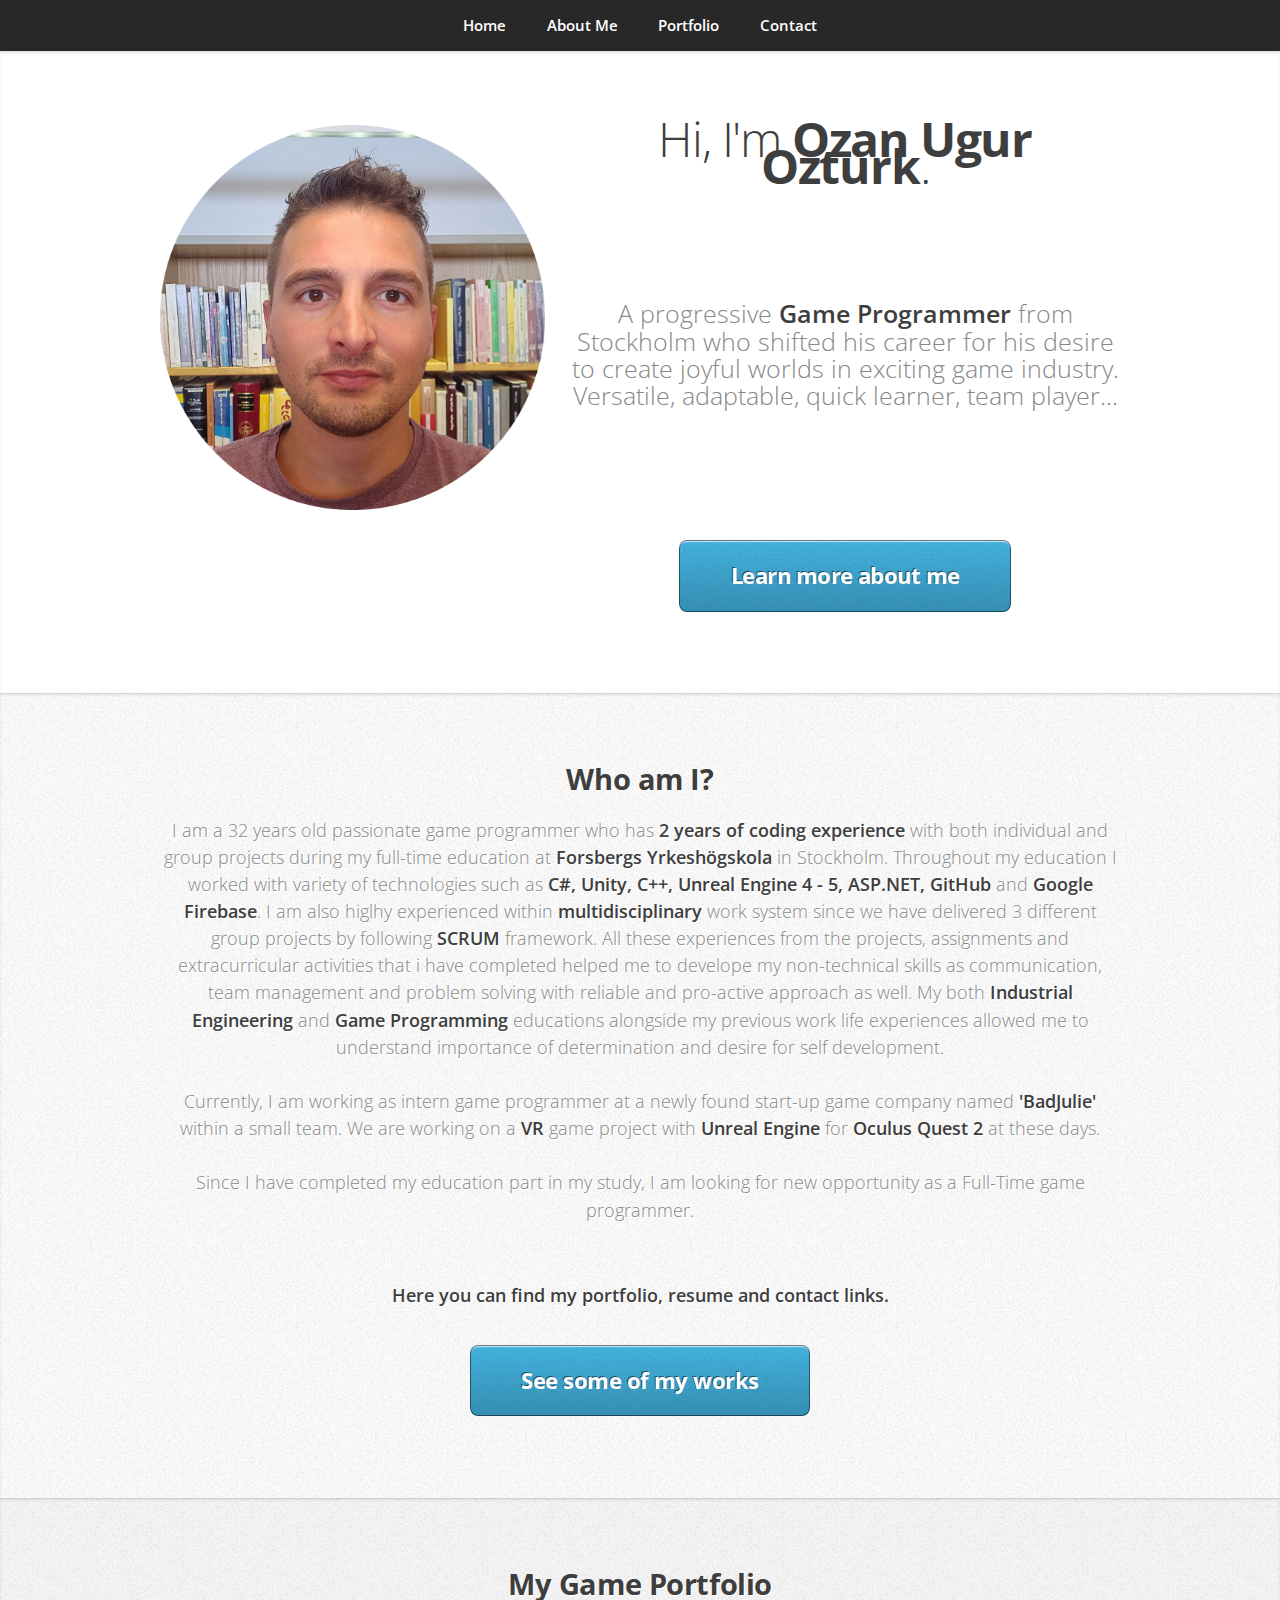
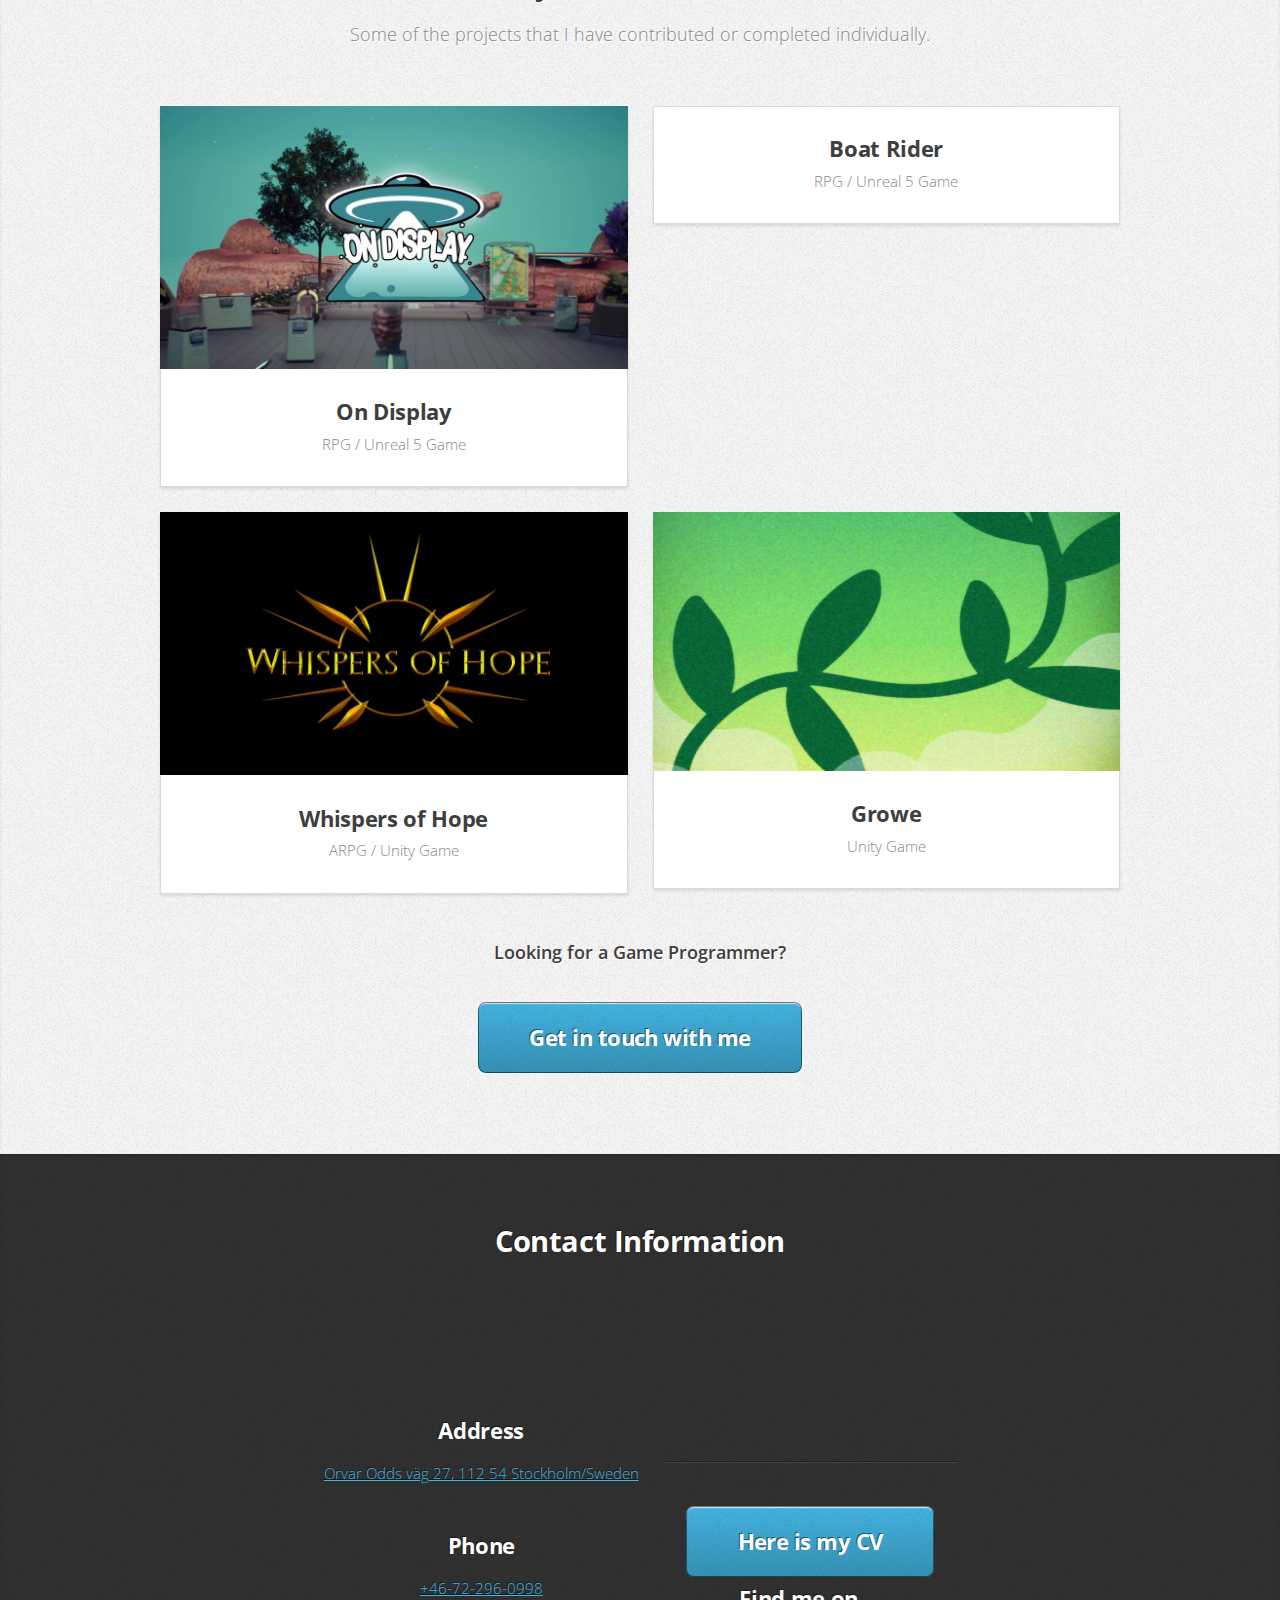
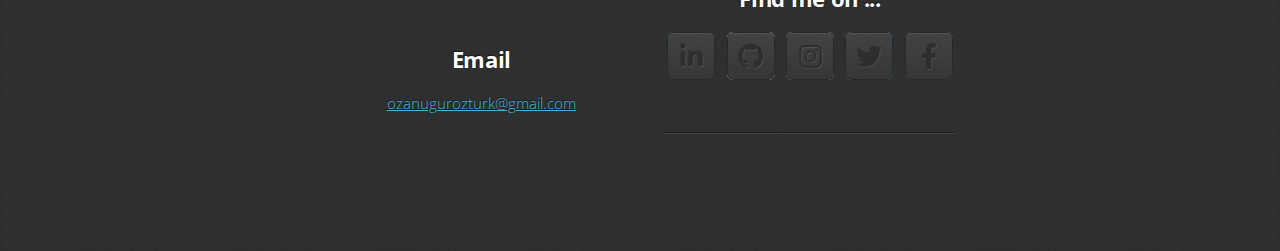
==== index.html @ 91c9a646 "Initial Commit" ====
<!DOCTYPE HTML>
<!--
	Miniport by HTML5 UP
	html5up.net | @ajlkn
	Free for personal and commercial use under the CCA 3.0 license (html5up.net/license)
-->
<html>
	<head>
		<title>Miniport by HTML5 UP</title>
		<meta charset="utf-8" />
		<meta name="viewport" content="width=device-width, initial-scale=1, user-scalable=no" />
		<link rel="stylesheet" href="assets/css/main.css" />
	</head>
	<body class="is-preload">

		<!-- Nav -->
			<nav id="nav">
				<ul class="container">
					<li><a href="#home">Home</a></li>
					<li><a href="#aboutme">About Me</a></li>
					<li><a href="#portfolio">Portfolio</a></li>
					<li><a href="#contact">Contact</a></li>
				</ul>
			</nav>

		<!-- Home -->
			<article id="home" class="wrapper style1">
				<div class="container">
					<div class="row">
						<div class="col-4 col-5-large col-12-medium">
							<span class="image fit"><img src="images/pic07.png" alt="" /></span>
						</div>
						<div class="col-8 col-7-large col-12-medium">
							<header>
								<h1>Hi, I'm <strong>Ozan Ugur Ozturk</strong>.</h1>
								<br>
							</header>
							<p style="font-size:25px">A progressive <strong>Game Programmer</strong> from Stockholm who shifted his career for his desire to create joyful worlds in exciting game industry. Versatile, adaptable, quick learner, team player…</p>
							<br>
							<br>
							<br> 
							<a href="#aboutme" class="button large scrolly">Learn more about me</a>
						</div>
					</div>
				</div>
			</article>
			
			
		<!-- aboutme -->
			<article id="aboutme" class="wrapper style2">
				<div class="container">
					<header>
						<h2>Who am I?</h2>
						<p>I am a 32 years old passionate game programmer who has <strong>2 years of coding experience</strong> with both individual and group projects during my full-time education at <strong>Forsbergs Yrkeshögskola</strong> in Stockholm. 
							Throughout my education I worked with variety of technologies such as <strong>C#, Unity, C++, Unreal Engine 4 - 5, ASP.NET, GitHub</strong> and <strong>Google Firebase</strong>. I am also higlhy experienced 
							within <strong>multidisciplinary</strong> work system since we have delivered 3 different group projects by following <strong>SCRUM</strong> framework. All these experiences from the projects, assignments and extracurricular activities that i have completed 
							helped me to develope my non-technical skills as communication, team management and problem solving with reliable and pro-active approach as well. My both <strong>Industrial Engineering</strong> and <strong>Game Programming</strong> 
							educations alongside my previous work life experiences allowed me to understand importance of determination and desire for self development.</p>
						<br> 
						<p>Currently, I am working as intern game programmer at a newly found start-up game company named <strong>'BadJulie'</strong> within a small team. We are working on a <strong>VR</strong> game project with <strong and ital>Unreal Engine</strong> for <strong>Oculus Quest 2</strong> at these days. </p>
						<br> 
						<p>Since I have completed my education part in my study, I am looking for new opportunity as a Full-Time game programmer.</p>
					</header>

					<footer>
						<p><strong>Here you can find my portfolio, resume and contact links. </strong></p>
						<a href="#portfolio" class="button large scrolly">See some of my works</a>
					</footer>
				</div>
			</article>

		<!-- Portfolio -->
			<article id="portfolio" class="wrapper style3">
				<div class="container">
					<header>
						<h2>My Game Portfolio</h2>
						<p>Some of the projects that I have contributed or completed individually.</p>
					</header>
					<div class="row">
						<div class="col-6 col-6-medium col-12-small">
							<article class="box style2">
								<a href="ondisplay.html" class="image featured"><img src="images/ondisplaypic1.png" alt="" /></a>
								<h3><a href="ondisplay.html">On Display</a></h3>
								<p>RPG / Unreal 5 Game </p>
								
							</article>
						</div>
						<div class="col-6 col-6-medium col-12-small">
							<article class="box style2">
								<a href="boatrider.html" class="image featured"><img src="images/boatriderpic1.png" alt="" /></a>
								<h3><a href="boatrider.html">Boat Rider</a></h3>
								<p>RPG / Unreal 5 Game </p>
							</article>
						</div>
						<div class="col-6 col-6-medium col-12-small">
							<article class="box style2">
								<a href="whispersofhope.html" class="image featured"><img src="images/whispersofhopepic1.png" alt="" /></a>
								<h3><a href="whispersofhope.html">Whispers of Hope</a></h3>
								<p>ARPG / Unity Game </p>
							</article>
						</div>
						<div class="col-6 col-6-medium col-12-small">
							<article class="box style2">
								<a href="growe.html" class="image featured"><img src="images/growepic1.png" alt="" /></a>
								<h3><a href="growe.html">Growe</a></h3>
								<p> Unity Game </p>
							</article>
						</div>
					</div>
					<footer>
						<p><strong>Looking for a Game Programmer?</strong></p>
						<a href="#contact" class="button large scrolly">Get in touch with me</a>
					</footer>
				</div>
			</article>

		<!-- Contact -->
			<article id="contact" class="wrapper style4">
				<header>
					<h2>Contact Information</h2>
					<br>
					<br>
					<br>
				</header>
				<div class="row aln-center">
					
					<section class="split contact">
						<section class="alt">
							<h3>Address</h3>
							<p><a href="#contact">Orvar Odds väg 27, 112 54 Stockholm/Sweden</a></p>
						</section>
						<section>
							<h3>Phone</h3>
							<p><a href="#contact">+46-72-296-0998</a></p>
						</section>
						<section>
							<h3>Email</h3>
							<p><a href="#contact">ozanugurozturk@gmail.com</a></p>
						</section>
					</section>
					<div class="row">
						
						<div class="col-12">
							<hr />
							<a href="https://drive.google.com/file/d/1_2Q8PajZAAC-Q1PLyHv4RQEf5afOa9VP/view?usp=sharing" target="_blank" class="button large scrolly">Here is my CV</a>
							<h3>Find me on ...</h3>
							<ul class="social">
								<li><a href="https://www.linkedin.com/in/ozan-ugur-ozturk-198a45a2" target="_blank" class="icon brands fa-linkedin-in"><span class="label">LinkedIn</span></a></li>
								<li><a href="https://github.com/ozanugurozturk" target="_blank" class="icon brands fa-github"><span class="label">Github</span></a></li>
								<li><a href="https://www.instagram.com/ozanugurozturk/" target="_blank" class="icon brands fa-instagram"><span class="label">Instagram</span></a></li>
								<li><a href="https://twitter.com/ozanugurozturk" target="_blank" class="icon brands fa-twitter"><span class="label">Twitter</span></a></li>
								<li><a href="https://www.facebook.com/ozanuo/" target="_blank" class="icon brands fa-facebook-f"><span class="label">Facebook</span></a></li>
							</ul>
							<hr />
						</div>
					</div>
				</div>
			</article>

		<!-- Scripts -->
			<script src="assets/js/jquery.min.js"></script>
			<script src="assets/js/jquery.scrolly.min.js"></script>
			<script src="assets/js/browser.min.js"></script>
			<script src="assets/js/breakpoints.min.js"></script>
			<script src="assets/js/util.js"></script>
			<script src="assets/js/main.js"></script>

	</body>
</html>
---- assets/css/main.css ----
@import url("https://fonts.googleapis.com/css?family=Open+Sans:300,300italic,600,600italic,700");
@import url("fontawesome-all.min.css");

/*
	Miniport by HTML5 UP
	html5up.net | @ajlkn
	Free for personal and commercial use under the CCA 3.0 license (html5up.net/license)
*/

html, body, div, span, applet, object,
iframe, h1, h2, h3, h4, h5, h6, p, blockquote,
pre, a, abbr, acronym, address, big, cite,
code, del, dfn, em, img, ins, kbd, q, s, samp,
small, strike, strong, sub, sup, tt, var, b,
u, i, center, dl, dt, dd, ol, ul, li, fieldset,
form, label, legend, table, caption, tbody,
tfoot, thead, tr, th, td, article, aside,
canvas, details, embed, figure, figcaption,
footer, header, hgroup, menu, nav, output, ruby,
section, summary, time, mark, audio, video {
	margin: 0;
	padding: 0;
	border: 0;
	font-size: 100%;
	font: inherit;
	vertical-align: baseline;}

article, aside, details, figcaption, figure,
footer, header, hgroup, menu, nav, section {
	display: block;}

body {
	line-height: 1;
}

ol, ul {
	list-style: none;
}

blockquote, q {
	quotes: none;
}

	blockquote:before, blockquote:after, q:before, q:after {
		content: '';
		content: none;
	}

table {
	border-collapse: collapse;
	border-spacing: 0;
}

body {
	-webkit-text-size-adjust: none;
}

mark {
	background-color: transparent;
	color: inherit;
}

input::-moz-focus-inner {
	border: 0;
	padding: 0;
}

input, select, textarea {
	-moz-appearance: none;
	-webkit-appearance: none;
	-ms-appearance: none;
	appearance: none;
}

/* Basic */

	html {
		box-sizing: border-box;
	}

	*, *:before, *:after {
		box-sizing: inherit;
	}

	body {
		padding-top: 3.5em;
	}

		body.is-preload *, body.is-preload *:before, body.is-preload *:after {
			-moz-animation: none !important;
			-webkit-animation: none !important;
			-ms-animation: none !important;
			animation: none !important;
			-moz-transition: none !important;
			-webkit-transition: none !important;
			-ms-transition: none !important;
			transition: none !important;
		}

	body, input, textarea, select {
		font-family: 'Open Sans', sans-serif;
		line-height: 1.85em;
		color: #888;
		font-weight: 300;
		font-size: 13pt;
	}

	a {
		-moz-transition: color .2s ease-in-out;
		-webkit-transition: color .2s ease-in-out;
		-ms-transition: color .2s ease-in-out;
		transition: color .2s ease-in-out;
		color: #43B3E0;
		text-decoration: underline;
	}

		a:hover {
			color: #43bff0 !important;
		}

		a img {
			border: 0;
		}

	b, strong {
		font-weight: 600;
		color: #3e3e3e;
	}

	i, em {
		font-style: italic;
	}

	sub {
		position: relative;
		top: 0.5em;
		font-size: 0.8em;
	}

	sup {
		position: relative;
		top: -0.5em;
		font-size: 0.8em;
	}

	blockquote {
		border-left: solid 0.75em #eee;
		padding: 1em 0 1em 1.5em;
		font-style: italic;
	}

	h1, h2, h3, h4, h5, h6 {
		color: #3e3e3e;
		margin: 0 0 0.75em 0;
	}

	h1 a, h2 a, h3 a, h4 a, h5 a, h6 a {
		text-decoration: none;
		color: inherit;
	}

	h2, h3, h4, h5, h6 {
		font-weight: 700;
	}

	h1 {
		font-size: 3.25em;
		letter-spacing: -0.025em;
		font-weight: 300;
	}

		h1 strong {
			font-weight: 700;
		}

	h2 {
		font-size: 2em;
		letter-spacing: -0.015em;
	}

	h3 {
		font-size: 1.5em;
		letter-spacing: -0.015em;
	}

	em, i {
		font-style: italic;
	}

	br.clear {
		clear: both;
	}

	hr {
		border: 0;
		border-top: solid 1px #444;
		border-top-color: rgba(0, 0, 0, 0.35);
		box-shadow: 0px 1px 0px 0px rgba(255, 255, 255, 0.1);
		height: 1px;
		margin: 3em 0;
	}

	p, ul, ol, dl, table {
		margin-bottom: 2em;
	}

	header {
		margin: 0 0 3em 0;
	}

		header > p {
			font-size: 1.25em;
			margin: 0;
		}

	footer {
		margin: 3em 0 0 0;
	}

		footer > p {
			font-size: 1.25em;
		}

/* Container */

	.container {
		margin: 0 auto;
		max-width: calc(100% - 50px);
		width: 1200px;
	}

		.container.medium {
			width: 900px;
		}

		@media screen and (max-width: 1680px) {

			.container {
				width: 1200px;
			}

				.container.medium {
					width: 900px;
				}

		}

		@media screen and (max-width: 1280px) {

			.container {
				width: 960px;
			}

				.container.medium {
					width: 720px;
				}

		}

		@media screen and (max-width: 980px) {

			.container {
				width: 100%;
			}

				.container.medium {
					width: 75%;
				}

		}

		@media screen and (max-width: 736px) {

			.container {
				width: 100%;
				max-width: calc(100% - 30px);
			}

				.container.medium {
					width: 100%;
				}

		}

/* Row */

	.row {
		display: flex;
		flex-wrap: wrap;
		box-sizing: border-box;
		align-items: stretch;
	}

		.row > * {
			box-sizing: border-box;
		}

		.row.gtr-uniform > * > :last-child {
			margin-bottom: 0;
		}

		.row.aln-left {
			justify-content: flex-start;
		}

		.row.aln-center {
			justify-content: center;
		}

		.row.aln-right {
			justify-content: flex-end;
		}

		.row.aln-top {
			align-items: flex-start;
		}

		.row.aln-middle {
			align-items: center;
		}

		.row.aln-bottom {
			align-items: flex-end;
		}

		.row > .imp {
			order: -1;
		}

		.row > .col-1 {
			width: 8.33333%;
		}

		.row > .off-1 {
			margin-left: 8.33333%;
		}

		.row > .col-2 {
			width: 16.66667%;
		}

		.row > .off-2 {
			margin-left: 16.66667%;
		}

		.row > .col-3 {
			width: 25%;
		}

		.row > .off-3 {
			margin-left: 25%;
		}

		.row > .col-4 {
			width: 33.33333%;
		}

		.row > .off-4 {
			margin-left: 33.33333%;
		}

		.row > .col-5 {
			width: 41.66667%;
		}

		.row > .off-5 {
			margin-left: 41.66667%;
		}

		.row > .col-6 {
			width: 50%;
		}

		.row > .off-6 {
			margin-left: 50%;
		}

		.row > .col-7 {
			width: 58.33333%;
		}

		.row > .off-7 {
			margin-left: 58.33333%;
		}

		.row > .col-8 {
			width: 66.66667%;
		}

		.row > .off-8 {
			margin-left: 66.66667%;
		}

		.row > .col-9 {
			width: 75%;
		}

		.row > .off-9 {
			margin-left: 75%;
		}

		.row > .col-10 {
			width: 83.33333%;
		}

		.row > .off-10 {
			margin-left: 83.33333%;
		}

		.row > .col-11 {
			width: 91.66667%;
		}

		.row > .off-11 {
			margin-left: 91.66667%;
		}

		.row > .col-12 {
			width: 100%;
		}

		.row > .off-12 {
			margin-left: 100%;
		}

		.row.gtr-0 {
			margin-top: 0px;
			margin-left: 0px;
		}

			.row.gtr-0 > * {
				padding: 0px 0 0 0px;
			}

			.row.gtr-0.gtr-uniform {
				margin-top: 0px;
			}

				.row.gtr-0.gtr-uniform > * {
					padding-top: 0px;
				}

		.row.gtr-25 {
			margin-top: -6.25px;
			margin-left: -6.25px;
		}

			.row.gtr-25 > * {
				padding: 6.25px 0 0 6.25px;
			}

			.row.gtr-25.gtr-uniform {
				margin-top: -6.25px;
			}

				.row.gtr-25.gtr-uniform > * {
					padding-top: 6.25px;
				}

		.row.gtr-50 {
			margin-top: -12.5px;
			margin-left: -12.5px;
		}

			.row.gtr-50 > * {
				padding: 12.5px 0 0 12.5px;
			}

			.row.gtr-50.gtr-uniform {
				margin-top: -12.5px;
			}

				.row.gtr-50.gtr-uniform > * {
					padding-top: 12.5px;
				}

		.row {
			margin-top: -25px;
			margin-left: -25px;
		}

			.row > * {
				padding: 25px 0 0 25px;
			}

			.row.gtr-uniform {
				margin-top: -25px;
			}

				.row.gtr-uniform > * {
					padding-top: 25px;
				}

		.row.gtr-150 {
			margin-top: -37.5px;
			margin-left: -37.5px;
		}

			.row.gtr-150 > * {
				padding: 37.5px 0 0 37.5px;
			}

			.row.gtr-150.gtr-uniform {
				margin-top: -37.5px;
			}

				.row.gtr-150.gtr-uniform > * {
					padding-top: 37.5px;
				}

		.row.gtr-200 {
			margin-top: -50px;
			margin-left: -50px;
		}

			.row.gtr-200 > * {
				padding: 50px 0 0 50px;
			}

			.row.gtr-200.gtr-uniform {
				margin-top: -50px;
			}

				.row.gtr-200.gtr-uniform > * {
					padding-top: 50px;
				}

		@media screen and (max-width: 1680px) {

			.row {
				display: flex;
				flex-wrap: wrap;
				box-sizing: border-box;
				align-items: stretch;
			}

				.row > * {
					box-sizing: border-box;
				}

				.row.gtr-uniform > * > :last-child {
					margin-bottom: 0;
				}

				.row.aln-left {
					justify-content: flex-start;
				}

				.row.aln-center {
					justify-content: center;
				}

				.row.aln-right {
					justify-content: flex-end;
				}

				.row.aln-top {
					align-items: flex-start;
				}

				.row.aln-middle {
					align-items: center;
				}

				.row.aln-bottom {
					align-items: flex-end;
				}

				.row > .imp-xlarge {
					order: -1;
				}

				.row > .col-1-xlarge {
					width: 8.33333%;
				}

				.row > .off-1-xlarge {
					margin-left: 8.33333%;
				}

				.row > .col-2-xlarge {
					width: 16.66667%;
				}

				.row > .off-2-xlarge {
					margin-left: 16.66667%;
				}

				.row > .col-3-xlarge {
					width: 25%;
				}

				.row > .off-3-xlarge {
					margin-left: 25%;
				}

				.row > .col-4-xlarge {
					width: 33.33333%;
				}

				.row > .off-4-xlarge {
					margin-left: 33.33333%;
				}

				.row > .col-5-xlarge {
					width: 41.66667%;
				}

				.row > .off-5-xlarge {
					margin-left: 41.66667%;
				}

				.row > .col-6-xlarge {
					width: 50%;
				}

				.row > .off-6-xlarge {
					margin-left: 50%;
				}

				.row > .col-7-xlarge {
					width: 58.33333%;
				}

				.row > .off-7-xlarge {
					margin-left: 58.33333%;
				}

				.row > .col-8-xlarge {
					width: 66.66667%;
				}

				.row > .off-8-xlarge {
					margin-left: 66.66667%;
				}

				.row > .col-9-xlarge {
					width: 75%;
				}

				.row > .off-9-xlarge {
					margin-left: 75%;
				}

				.row > .col-10-xlarge {
					width: 83.33333%;
				}

				.row > .off-10-xlarge {
					margin-left: 83.33333%;
				}

				.row > .col-11-xlarge {
					width: 91.66667%;
				}

				.row > .off-11-xlarge {
					margin-left: 91.66667%;
				}

				.row > .col-12-xlarge {
					width: 100%;
				}

				.row > .off-12-xlarge {
					margin-left: 100%;
				}

				.row.gtr-0 {
					margin-top: 0px;
					margin-left: 0px;
				}

					.row.gtr-0 > * {
						padding: 0px 0 0 0px;
					}

					.row.gtr-0.gtr-uniform {
						margin-top: 0px;
					}

						.row.gtr-0.gtr-uniform > * {
							padding-top: 0px;
						}

				.row.gtr-25 {
					margin-top: -6.25px;
					margin-left: -6.25px;
				}

					.row.gtr-25 > * {
						padding: 6.25px 0 0 6.25px;
					}

					.row.gtr-25.gtr-uniform {
						margin-top: -6.25px;
					}

						.row.gtr-25.gtr-uniform > * {
							padding-top: 6.25px;
						}

				.row.gtr-50 {
					margin-top: -12.5px;
					margin-left: -12.5px;
				}

					.row.gtr-50 > * {
						padding: 12.5px 0 0 12.5px;
					}

					.row.gtr-50.gtr-uniform {
						margin-top: -12.5px;
					}

						.row.gtr-50.gtr-uniform > * {
							padding-top: 12.5px;
						}

				.row {
					margin-top: -25px;
					margin-left: -25px;
				}

					.row > * {
						padding: 25px 0 0 25px;
					}

					.row.gtr-uniform {
						margin-top: -25px;
					}

						.row.gtr-uniform > * {
							padding-top: 25px;
						}

				.row.gtr-150 {
					margin-top: -37.5px;
					margin-left: -37.5px;
				}

					.row.gtr-150 > * {
						padding: 37.5px 0 0 37.5px;
					}

					.row.gtr-150.gtr-uniform {
						margin-top: -37.5px;
					}

						.row.gtr-150.gtr-uniform > * {
							padding-top: 37.5px;
						}

				.row.gtr-200 {
					margin-top: -50px;
					margin-left: -50px;
				}

					.row.gtr-200 > * {
						padding: 50px 0 0 50px;
					}

					.row.gtr-200.gtr-uniform {
						margin-top: -50px;
					}

						.row.gtr-200.gtr-uniform > * {
							padding-top: 50px;
						}

		}

		@media screen and (max-width: 1280px) {

			.row {
				display: flex;
				flex-wrap: wrap;
				box-sizing: border-box;
				align-items: stretch;
			}

				.row > * {
					box-sizing: border-box;
				}

				.row.gtr-uniform > * > :last-child {
					margin-bottom: 0;
				}

				.row.aln-left {
					justify-content: flex-start;
				}

				.row.aln-center {
					justify-content: center;
				}

				.row.aln-right {
					justify-content: flex-end;
				}

				.row.aln-top {
					align-items: flex-start;
				}

				.row.aln-middle {
					align-items: center;
				}

				.row.aln-bottom {
					align-items: flex-end;
				}

				.row > .imp-large {
					order: -1;
				}

				.row > .col-1-large {
					width: 8.33333%;
				}

				.row > .off-1-large {
					margin-left: 8.33333%;
				}

				.row > .col-2-large {
					width: 16.66667%;
				}

				.row > .off-2-large {
					margin-left: 16.66667%;
				}

				.row > .col-3-large {
					width: 25%;
				}

				.row > .off-3-large {
					margin-left: 25%;
				}

				.row > .col-4-large {
					width: 33.33333%;
				}

				.row > .off-4-large {
					margin-left: 33.33333%;
				}

				.row > .col-5-large {
					width: 41.66667%;
				}

				.row > .off-5-large {
					margin-left: 41.66667%;
				}

				.row > .col-6-large {
					width: 50%;
				}

				.row > .off-6-large {
					margin-left: 50%;
				}

				.row > .col-7-large {
					width: 58.33333%;
				}

				.row > .off-7-large {
					margin-left: 58.33333%;
				}

				.row > .col-8-large {
					width: 66.66667%;
				}

				.row > .off-8-large {
					margin-left: 66.66667%;
				}

				.row > .col-9-large {
					width: 75%;
				}

				.row > .off-9-large {
					margin-left: 75%;
				}

				.row > .col-10-large {
					width: 83.33333%;
				}

				.row > .off-10-large {
					margin-left: 83.33333%;
				}

				.row > .col-11-large {
					width: 91.66667%;
				}

				.row > .off-11-large {
					margin-left: 91.66667%;
				}

				.row > .col-12-large {
					width: 100%;
				}

				.row > .off-12-large {
					margin-left: 100%;
				}

				.row.gtr-0 {
					margin-top: 0px;
					margin-left: 0px;
				}

					.row.gtr-0 > * {
						padding: 0px 0 0 0px;
					}

					.row.gtr-0.gtr-uniform {
						margin-top: 0px;
					}

						.row.gtr-0.gtr-uniform > * {
							padding-top: 0px;
						}

				.row.gtr-25 {
					margin-top: -6.25px;
					margin-left: -6.25px;
				}

					.row.gtr-25 > * {
						padding: 6.25px 0 0 6.25px;
					}

					.row.gtr-25.gtr-uniform {
						margin-top: -6.25px;
					}

						.row.gtr-25.gtr-uniform > * {
							padding-top: 6.25px;
						}

				.row.gtr-50 {
					margin-top: -12.5px;
					margin-left: -12.5px;
				}

					.row.gtr-50 > * {
						padding: 12.5px 0 0 12.5px;
					}

					.row.gtr-50.gtr-uniform {
						margin-top: -12.5px;
					}

						.row.gtr-50.gtr-uniform > * {
							padding-top: 12.5px;
						}

				.row {
					margin-top: -25px;
					margin-left: -25px;
				}

					.row > * {
						padding: 25px 0 0 25px;
					}

					.row.gtr-uniform {
						margin-top: -25px;
					}

						.row.gtr-uniform > * {
							padding-top: 25px;
						}

				.row.gtr-150 {
					margin-top: -37.5px;
					margin-left: -37.5px;
				}

					.row.gtr-150 > * {
						padding: 37.5px 0 0 37.5px;
					}

					.row.gtr-150.gtr-uniform {
						margin-top: -37.5px;
					}

						.row.gtr-150.gtr-uniform > * {
							padding-top: 37.5px;
						}

				.row.gtr-200 {
					margin-top: -50px;
					margin-left: -50px;
				}

					.row.gtr-200 > * {
						padding: 50px 0 0 50px;
					}

					.row.gtr-200.gtr-uniform {
						margin-top: -50px;
					}

						.row.gtr-200.gtr-uniform > * {
							padding-top: 50px;
						}

		}

		@media screen and (max-width: 980px) {

			.row {
				display: flex;
				flex-wrap: wrap;
				box-sizing: border-box;
				align-items: stretch;
			}

				.row > * {
					box-sizing: border-box;
				}

				.row.gtr-uniform > * > :last-child {
					margin-bottom: 0;
				}

				.row.aln-left {
					justify-content: flex-start;
				}

				.row.aln-center {
					justify-content: center;
				}

				.row.aln-right {
					justify-content: flex-end;
				}

				.row.aln-top {
					align-items: flex-start;
				}

				.row.aln-middle {
					align-items: center;
				}

				.row.aln-bottom {
					align-items: flex-end;
				}

				.row > .imp-medium {
					order: -1;
				}

				.row > .col-1-medium {
					width: 8.33333%;
				}

				.row > .off-1-medium {
					margin-left: 8.33333%;
				}

				.row > .col-2-medium {
					width: 16.66667%;
				}

				.row > .off-2-medium {
					margin-left: 16.66667%;
				}

				.row > .col-3-medium {
					width: 25%;
				}

				.row > .off-3-medium {
					margin-left: 25%;
				}

				.row > .col-4-medium {
					width: 33.33333%;
				}

				.row > .off-4-medium {
					margin-left: 33.33333%;
				}

				.row > .col-5-medium {
					width: 41.66667%;
				}

				.row > .off-5-medium {
					margin-left: 41.66667%;
				}

				.row > .col-6-medium {
					width: 50%;
				}

				.row > .off-6-medium {
					margin-left: 50%;
				}

				.row > .col-7-medium {
					width: 58.33333%;
				}

				.row > .off-7-medium {
					margin-left: 58.33333%;
				}

				.row > .col-8-medium {
					width: 66.66667%;
				}

				.row > .off-8-medium {
					margin-left: 66.66667%;
				}

				.row > .col-9-medium {
					width: 75%;
				}

				.row > .off-9-medium {
					margin-left: 75%;
				}

				.row > .col-10-medium {
					width: 83.33333%;
				}

				.row > .off-10-medium {
					margin-left: 83.33333%;
				}

				.row > .col-11-medium {
					width: 91.66667%;
				}

				.row > .off-11-medium {
					margin-left: 91.66667%;
				}

				.row > .col-12-medium {
					width: 100%;
				}

				.row > .off-12-medium {
					margin-left: 100%;
				}

				.row.gtr-0 {
					margin-top: 0px;
					margin-left: 0px;
				}

					.row.gtr-0 > * {
						padding: 0px 0 0 0px;
					}

					.row.gtr-0.gtr-uniform {
						margin-top: 0px;
					}

						.row.gtr-0.gtr-uniform > * {
							padding-top: 0px;
						}

				.row.gtr-25 {
					margin-top: -6.25px;
					margin-left: -6.25px;
				}

					.row.gtr-25 > * {
						padding: 6.25px 0 0 6.25px;
					}

					.row.gtr-25.gtr-uniform {
						margin-top: -6.25px;
					}

						.row.gtr-25.gtr-uniform > * {
							padding-top: 6.25px;
						}

				.row.gtr-50 {
					margin-top: -12.5px;
					margin-left: -12.5px;
				}

					.row.gtr-50 > * {
						padding: 12.5px 0 0 12.5px;
					}

					.row.gtr-50.gtr-uniform {
						margin-top: -12.5px;
					}

						.row.gtr-50.gtr-uniform > * {
							padding-top: 12.5px;
						}

				.row {
					margin-top: -25px;
					margin-left: -25px;
				}

					.row > * {
						padding: 25px 0 0 25px;
					}

					.row.gtr-uniform {
						margin-top: -25px;
					}

						.row.gtr-uniform > * {
							padding-top: 25px;
						}

				.row.gtr-150 {
					margin-top: -37.5px;
					margin-left: -37.5px;
				}

					.row.gtr-150 > * {
						padding: 37.5px 0 0 37.5px;
					}

					.row.gtr-150.gtr-uniform {
						margin-top: -37.5px;
					}

						.row.gtr-150.gtr-uniform > * {
							padding-top: 37.5px;
						}

				.row.gtr-200 {
					margin-top: -50px;
					margin-left: -50px;
				}

					.row.gtr-200 > * {
						padding: 50px 0 0 50px;
					}

					.row.gtr-200.gtr-uniform {
						margin-top: -50px;
					}

						.row.gtr-200.gtr-uniform > * {
							padding-top: 50px;
						}

		}

		@media screen and (max-width: 736px) {

			.row {
				display: flex;
				flex-wrap: wrap;
				box-sizing: border-box;
				align-items: stretch;
			}

				.row > * {
					box-sizing: border-box;
				}

				.row.gtr-uniform > * > :last-child {
					margin-bottom: 0;
				}

				.row.aln-left {
					justify-content: flex-start;
				}

				.row.aln-center {
					justify-content: center;
				}

				.row.aln-right {
					justify-content: flex-end;
				}

				.row.aln-top {
					align-items: flex-start;
				}

				.row.aln-middle {
					align-items: center;
				}

				.row.aln-bottom {
					align-items: flex-end;
				}

				.row > .imp-small {
					order: -1;
				}

				.row > .col-1-small {
					width: 8.33333%;
				}

				.row > .off-1-small {
					margin-left: 8.33333%;
				}

				.row > .col-2-small {
					width: 16.66667%;
				}

				.row > .off-2-small {
					margin-left: 16.66667%;
				}

				.row > .col-3-small {
					width: 25%;
				}

				.row > .off-3-small {
					margin-left: 25%;
				}

				.row > .col-4-small {
					width: 33.33333%;
				}

				.row > .off-4-small {
					margin-left: 33.33333%;
				}

				.row > .col-5-small {
					width: 41.66667%;
				}

				.row > .off-5-small {
					margin-left: 41.66667%;
				}

				.row > .col-6-small {
					width: 50%;
				}

				.row > .off-6-small {
					margin-left: 50%;
				}

				.row > .col-7-small {
					width: 58.33333%;
				}

				.row > .off-7-small {
					margin-left: 58.33333%;
				}

				.row > .col-8-small {
					width: 66.66667%;
				}

				.row > .off-8-small {
					margin-left: 66.66667%;
				}

				.row > .col-9-small {
					width: 75%;
				}

				.row > .off-9-small {
					margin-left: 75%;
				}

				.row > .col-10-small {
					width: 83.33333%;
				}

				.row > .off-10-small {
					margin-left: 83.33333%;
				}

				.row > .col-11-small {
					width: 91.66667%;
				}

				.row > .off-11-small {
					margin-left: 91.66667%;
				}

				.row > .col-12-small {
					width: 100%;
				}

				.row > .off-12-small {
					margin-left: 100%;
				}

				.row.gtr-0 {
					margin-top: 0px;
					margin-left: 0px;
				}

					.row.gtr-0 > * {
						padding: 0px 0 0 0px;
					}

					.row.gtr-0.gtr-uniform {
						margin-top: 0px;
					}

						.row.gtr-0.gtr-uniform > * {
							padding-top: 0px;
						}

				.row.gtr-25 {
					margin-top: -3.75px;
					margin-left: -3.75px;
				}

					.row.gtr-25 > * {
						padding: 3.75px 0 0 3.75px;
					}

					.row.gtr-25.gtr-uniform {
						margin-top: -3.75px;
					}

						.row.gtr-25.gtr-uniform > * {
							padding-top: 3.75px;
						}

				.row.gtr-50 {
					margin-top: -7.5px;
					margin-left: -7.5px;
				}

					.row.gtr-50 > * {
						padding: 7.5px 0 0 7.5px;
					}

					.row.gtr-50.gtr-uniform {
						margin-top: -7.5px;
					}

						.row.gtr-50.gtr-uniform > * {
							padding-top: 7.5px;
						}

				.row {
					margin-top: -15px;
					margin-left: -15px;
				}

					.row > * {
						padding: 15px 0 0 15px;
					}

					.row.gtr-uniform {
						margin-top: -15px;
					}

						.row.gtr-uniform > * {
							padding-top: 15px;
						}

				.row.gtr-150 {
					margin-top: -22.5px;
					margin-left: -22.5px;
				}

					.row.gtr-150 > * {
						padding: 22.5px 0 0 22.5px;
					}

					.row.gtr-150.gtr-uniform {
						margin-top: -22.5px;
					}

						.row.gtr-150.gtr-uniform > * {
							padding-top: 22.5px;
						}

				.row.gtr-200 {
					margin-top: -30px;
					margin-left: -30px;
				}

					.row.gtr-200 > * {
						padding: 30px 0 0 30px;
					}

					.row.gtr-200.gtr-uniform {
						margin-top: -30px;
					}

						.row.gtr-200.gtr-uniform > * {
							padding-top: 30px;
						}

		}

/* Form */

	form label {
		color: #3e3e3e;
		font-weight: 700;
		display: block;
		margin: 0 0 0.5em 0;
	}

	form input[type=text],
	form input[type=email],
	form input[type=password],
	form select,
	form textarea {
		-moz-transition: background .2s ease-in-out, box-shadow .2s ease-in-out;
		-webkit-transition: background .2s ease-in-out, box-shadow .2s ease-in-out;
		-ms-transition: background .2s ease-in-out, box-shadow .2s ease-in-out;
		transition: background .2s ease-in-out, box-shadow .2s ease-in-out;
		-webkit-appearance: none;
		display: block;
		border: 0;
		padding: 0.75em;
		font-size: 1em;
		border-radius: 8px;
		border: solid 1px #ddd;
		background: #fff;
		color: #bbb;
		box-shadow: inset 0px 2px 3px 1px rgba(0, 0, 0, 0.05), 0px 1px 0px 0px rgba(255, 255, 255, 0.025);
		width: 100%;
	}

		form input[type=text]:focus,
		form input[type=email]:focus,
		form input[type=password]:focus,
		form select:focus,
		form textarea:focus {
			background: #fafafa;
			box-shadow: inset 0px 2px 5px 0px rgba(0, 0, 0, 0.05), 0px 1px 0px 0px rgba(255, 255, 255, 0.025), inset 0px 0px 2px 1px #43bff0;
		}

	form textarea {
		height: 15em;
	}

	form .actions:last-child {
		margin-bottom: 0;
	}

	form ::-webkit-input-placeholder {
		color: #555 !important;
	}

	form :-moz-placeholder {
		color: #555 !important;
	}

	form ::-moz-placeholder {
		color: #555 !important;
	}

	form :-ms-input-placeholder {
		color: #555 !important;
	}

	form ::-moz-focus-inner {
		border: 0;
	}

/* Tables */

	table {
		width: 100%;
	}

		table.default {
			width: 100%;
		}

			table.default tr {
				border-top: solid 1px #eee;
			}

				table.default tr:first-child {
					border-top: 0;
				}

			table.default td {
				padding: 0.5em 1em 0.5em 1em;
			}

			table.default th {
				text-align: left;
				padding: 0.5em 1em 0.5em 1em;
				font-weight: 600;
				margin: 0 0 1em 0;
			}

			table.default thead {
				background: #4f4f4f;
				color: #fff;
			}

/* Section/Article */

	section, article {
		margin-bottom: 3em;
	}

	section > :last-child,
	article > :last-child,
	section:last-child,
	article:last-child {
		margin-bottom: 0;
	}

/* Image */

	.image {
		display: inline-block;
		position: relative;
	}

		.image img {
			display: block;
			width: 100%;
		}

		.image.fit {
			display: block;
			width: 100%;
		}

		.image.featured {
			display: block;
			width: 100%;
			margin: 0 0 2em 0;
		}

		.image.left {
			float: left;
			margin: 0 2em 2em 0;
		}

		.image.centered {
			display: block;
			margin: 0 0 2em 0;
		}

			.image.centered img {
				margin: 0 auto;
				width: auto;
			}

/* Button */

	input[type="button"],
	input[type="submit"],
	input[type="reset"],
	button,
	.button {
		background-image: url("images/bg.png"), -moz-linear-gradient(top, rgba(0, 0, 0, 0), rgba(0, 0, 0, 0.2));
		background-image: url("images/bg.png"), -webkit-linear-gradient(top, rgba(0, 0, 0, 0), rgba(0, 0, 0, 0.2));
		background-image: url("images/bg.png"), -ms-linear-gradient(top, rgba(0, 0, 0, 0), rgba(0, 0, 0, 0.2));
		background-image: url("images/bg.png"), linear-gradient(top, rgba(0, 0, 0, 0), rgba(0, 0, 0, 0.2));
		-moz-transition: background-color .2s ease-in-out;
		-webkit-transition: background-color .2s ease-in-out;
		-ms-transition: background-color .2s ease-in-out;
		transition: background-color .2s ease-in-out;
		-webkit-appearance: none;
		position: relative;
		display: inline-block;
		color: #fff !important;
		text-decoration: none;
		font-weight: 700;
		border: 0;
		outline: 0;
		cursor: pointer;
		border-radius: 8px;
		text-shadow: -1px -1px 0.5px rgba(0, 0, 0, 0.5);
		overflow: hidden;
		box-shadow: inset 0px 0px 0px 1px rgba(0, 0, 0, 0.5), inset 0px 2px 1px 0px rgba(255, 255, 255, 0.75);
		background-color: #43B3E0;
		padding: 1em 2.35em 1em 2.35em;
		font-size: 1.1em;
		max-width: 24em;
	}

		input[type="button"]:hover,
		input[type="submit"]:hover,
		input[type="reset"]:hover,
		button:hover,
		.button:hover {
			background-color: #43bff0;
			color: #fff !important;
		}

		input[type="button"]:active,
		input[type="submit"]:active,
		input[type="reset"]:active,
		button:active,
		.button:active {
			background-color: #3BA8D3;
			top: 1px;
		}

		input[type="button"].large,
		input[type="submit"].large,
		input[type="reset"].large,
		button.large,
		.button.large {
			font-size: 1.5em;
			letter-spacing: -0.025em;
		}

		input[type="button"].alt,
		input[type="submit"].alt,
		input[type="reset"].alt,
		button.alt,
		.button.alt {
			background-color: #444;
			box-shadow: inset 0px 0px 0px 1px #242424, inset 0px 2px 1px 0px rgba(255, 255, 255, 0.2);
		}

			input[type="button"].alt:hover,
			input[type="submit"].alt:hover,
			input[type="reset"].alt:hover,
			button.alt:hover,
			.button.alt:hover {
				background-color: #4f4f4f;
				color: #fff !important;
			}

			input[type="button"].alt:active,
			input[type="submit"].alt:active,
			input[type="reset"].alt:active,
			button.alt:active,
			.button.alt:active {
				background-color: #3f3f3f;
			}

/* List */

	ul {
		list-style: disc;
		padding-left: 1em;
	}

		ul li {
			padding-left: 0.5em;
		}

	ol {
		list-style: decimal;
		padding-left: 1.25em;
	}

		ol li {
			padding-left: 0.25em;
		}

/* Social */

	ul.social {
		cursor: default;
		margin: 0;
		list-style: none;
		padding-left: 0;
	}

		ul.social li {
			position: relative;
			display: inline-block;
			margin: 0.25em;
			top: 0;
			padding-left: 0;
		}

			ul.social li a {
				-moz-transition: top .2s ease-in-out;
				-webkit-transition: top .2s ease-in-out;
				-ms-transition: top .2s ease-in-out;
				transition: top .2s ease-in-out;
				display: block;
				width: 48px;
				height: 48px;
				border-radius: 6px;
				top: 0;
				position: relative;
			}

				ul.social li a:before {
					background-image: url("images/bg.png"), -moz-linear-gradient(top, rgba(0, 0, 0, 0), rgba(0, 0, 0, 0.2));
					background-image: url("images/bg.png"), -webkit-linear-gradient(top, rgba(0, 0, 0, 0), rgba(0, 0, 0, 0.2));
					background-image: url("images/bg.png"), -ms-linear-gradient(top, rgba(0, 0, 0, 0), rgba(0, 0, 0, 0.2));
					background-image: url("images/bg.png"), linear-gradient(top, rgba(0, 0, 0, 0), rgba(0, 0, 0, 0.2));
					-moz-transition: background-color .2s ease-in-out;
					-webkit-transition: background-color .2s ease-in-out;
					-ms-transition: background-color .2s ease-in-out;
					transition: background-color .2s ease-in-out;
					background-color: #444;
					border-radius: 6px;
					box-shadow: inset 0px 0px 0px 1px #282828, inset 0px 2px 1px 0px rgba(255, 255, 255, 0.1);
					color: #2E2E2E !important;
					display: block;
					font-size: 26px;
					height: 48px;
					line-height: 48px;
					text-align: center;
					outline: 0;
					overflow: hidden;
					text-shadow: 1px 1px 0px rgba(255, 255, 255, 0.1);
					width: 48px;
				}

				ul.social li a.fa-twitter {
					background-color: #2DAAE4;
				}

				ul.social li a.fa-facebook-f {
					background-color: #3C5A98;
				}

				ul.social li a.fa-dribbble {
					background-color: #C4376B;
				}

				ul.social li a.fa-linkedin-in {
					background-color: #006599;
				}

				ul.social li a.fa-tumblr {
					background-color: #51718A;
				}

				ul.social li a.fa-google-plus {
					background-color: #DA2713;
				}

				ul.social li a.fa-github {
					background-color: #FAFAFA;
				}

				ul.social li a.fa-rss {
					background-color: #F2600B;
				}

				ul.social li a.fa-instagram {
					background-color: #E0D7C8;
				}

				ul.social li a.fa-foursquare {
					background-color: #39A3D4;
				}

				ul.social li a.fa-skype {
					background-color: #10BEF1;
				}

				ul.social li a.fa-soundcloud {
					background-color: #FE5419;
				}

				ul.social li a.fa-youtube {
					background-color: #BF2E25;
				}

				ul.social li a.fa-blogger {
					background-color: #FF6501;
				}

				ul.social li a.fa-flickr {
					background-color: #0062DB;
				}

				ul.social li a.fa-vimeo {
					background-color: #4C8AB0;
				}

				ul.social li a:hover {
					top: -5px;
				}

					ul.social li a:hover:before {
						background-color: transparent;
					}

/* Actions */

	ul.actions {
		list-style: none;
		padding-left: 0;
	}

		ul.actions li {
			display: inline-block;
			margin: 0 0 0 1em;
			padding-left: 0;
		}

			ul.actions li:first-child {
				margin-left: 0;
			}

/* Box */

	.box {
		background: #fff;
		box-shadow: inset 0px 0px 0px 1px rgba(0, 0, 0, 0.15), 0px 2px 3px 0px rgba(0, 0, 0, 0.1);
		text-align: center;
		padding: 2em;
	}

		.box.style1 {
			padding: 3em 2em 3.5em 2em;
		}

			.box.style1 h3 {
				margin-bottom: 0.5em;
			}

		.box.style2 h3 {
			margin-bottom: 0.25em;
		}

		.box.style2 .image {
			position: relative;
			left: 2em;
			top: 2em;
			margin: -4em 0 4em -4em;
			width: auto;
		}

/* Icons */

	.icon {
		text-decoration: none;
		text-decoration: none;
	}

		.icon:before {
			-moz-osx-font-smoothing: grayscale;
			-webkit-font-smoothing: antialiased;
			display: inline-block;
			font-style: normal;
			font-variant: normal;
			text-rendering: auto;
			line-height: 1;
			text-transform: none !important;
			font-family: 'Font Awesome 5 Free';
			font-weight: 400;
		}

		.icon:before {
			font-size: 1.25em;
		}

		.icon > .label {
			display: none;
		}

		.icon.solid:before {
			font-weight: 900;
		}

		.icon.brands:before {
			font-family: 'Font Awesome 5 Brands';
		}

		.icon.featured {
			color: #EA8A95;
			display: block;
			margin: 0 0 1.5em 0;
			cursor: default;
		}

			.icon.featured:before {
				font-size: 6em;
			}

/* iframe (added by Ozan */
	.iframe-container{
				position: relative;
				width: 100%;
				padding-bottom: 56.25%; 
				height: 0;
	}
	.iframe-container iframe{
				position: absolute;
				top:0;
				left: 0;
				width: 96%;
				height: 96%;
			  }

/* Wrappers */

	.wrapper {
		background-image: url("images/bg.png");
		box-shadow: inset 0px 1px 0px 0px rgba(0, 0, 0, 0.05), inset 0px 2px 3px 0px rgba(0, 0, 0, 0.1);
		padding: 8em 0 8em 0;
		text-align: center;
	}

		.wrapper.style1 {
			background-image: none;
			background-color: #fff;
		}

		.wrapper.style2 {
			background-color: #fafafa;
			text-shadow: 1px 1px 0px #fff;
		}

		.wrapper.style3 {
			background-color: #f4f4f4;
			text-shadow: 1px 1px 0px #fff;
		}

		.wrapper.style4 {
			background-color: #303030;
			color: #999;
			text-shadow: -1px -1px 0px #181818;
		}

			.wrapper.style4 h1, .wrapper.style4 h2, .wrapper.style4 h3, .wrapper.style4 h4, .wrapper.style4 h5, .wrapper.style4 h6 {
				color: #fff;
			}

			.wrapper.style4 form input[type=text],
			.wrapper.style4 form input[type=password],
			.wrapper.style4 form select,
			.wrapper.style4 form textarea {
				border: none;
				background: #282828;
			}

				.wrapper.style4 form input[type=text]:focus,
				.wrapper.style4 form input[type=password]:focus,
				.wrapper.style4 form select:focus,
				.wrapper.style4 form textarea:focus {
					background: #252525;
				}

/* Nav */

	#nav {
		background-color: #282828;
		text-align: center;
		position: fixed;
		left: 0;
		top: 0;
		width: 100%;
		z-index: 10000;
		cursor: default;
		height: 3.5em;
		line-height: 3.5em;
	}

		#nav ul {
			margin-bottom: 0;
			list-style: none;
			padding-left: 0;
		}

		#nav li {
			display: inline-block;
			padding-left: 0;
		}

		#nav a {
			-moz-transition: background-color .2s ease-in-out;
			-webkit-transition: background-color .2s ease-in-out;
			-ms-transition: background-color .2s ease-in-out;
			transition: background-color .2s ease-in-out;
			position: relative;
			display: block;
			color: #fff;
			text-decoration: none;
			outline: 0;
			font-weight: 600;
			border-radius: 8px;
			color: #fff;
			height: 2.5em;
			line-height: 2.5em;
			padding: 0 1.25em;
		}

			#nav a:hover {
				color: #fff !important;
				background: #383838;
			}

			#nav a.active {
				background: #484848;
			}

				#nav a.active:before {
					content: '';
					display: block;
					position: absolute;
					bottom: -0.6em;
					left: 50%;
					margin-left: -0.75em;
					border-left: solid 0.75em transparent;
					border-right: solid 0.75em transparent;
					border-top: solid 0.6em #282828;
				}

/* Articles */

	body > article {
		margin-bottom: 0;
	}

	#top {
		padding: 10em 0 10em 0;
		text-align: left;
	}

		#top .image {
			border-radius: 100%;
			width: 20em;
			height: 20em;
			margin: 0;
		}

			#top .image img {
				border-radius: 100%;
			}

		#top h1 {
			margin-top: 0.35em;
		}

		#top p {
			font-size: 1.5em;
			line-height: 1.75em;
		}

			#top p a {
				color: inherit;
			}

	#contact footer {
		font-size: 0.9em;
	}

/* Copyright */

	#copyright {
		color: #666;
		font-size: 1em;
		line-height: 1em;
		list-style: none;
		padding-left: 0;
		margin-bottom: 0;
	}

		#copyright li {
			display: inline-block;
			border-left: solid 1px rgba(0, 0, 0, 0.5);
			box-shadow: -1px 0px 0px 0px rgba(255, 255, 255, 0.1);
			padding: 0 0 0 1em;
			margin: 0 0 0 1em;
		}

			#copyright li:first-child {
				border: 0;
				box-shadow: none;
				padding-left: 0;
				margin-left: 0;
			}

		#copyright a {
			-moz-transition: color .2s ease-in-out;
			-webkit-transition: color .2s ease-in-out;
			-ms-transition: color .2s ease-in-out;
			transition: color .2s ease-in-out;
			color: inherit;
		}

			#copyright a:hover {
				color: #777;
			}

/* Large */

	@media screen and (max-width: 1280px) {

		/* Basic */

			body {
				font-size: 11pt;
			}

			input, textarea, select {
				font-size: 11pt;
			}

			header {
				margin: 0 0 4em 0;
			}

		/* Wrappers */

			.wrapper {
				padding: 5em 0 5em 0;
				text-align: center;
			}

				.wrapper.style4 .row-special {
					margin: 2em 0 0 0;
					padding: 2em 0 2em 0;
				}

		/* Articles */

			#top {
				padding: 8em 0;
			}

				#top .image {
					width: 24em;
					height: 24em;
					margin: 0;
				}

	}

/* Medium */

	@media screen and (max-width: 980px) {

		/* Articles */

			#top {
				text-align: center;
				padding: 5em 0;
			}

				#top .image {
					margin: 0 auto 2em auto;
				}

	}

/* Small */

	@media screen and (max-width: 736px) {

		/* Basic */

			body {
				padding-top: 44px;
			}

			body, input, textarea, select {
				line-height: 1.75em;
				font-size: 10pt;
				letter-spacing: 0;
			}

			h1, h2, h3, h4, h5, h6 {
				font-size: 1.25em;
				margin: 0 0 0.4em 0;
			}

			h1 {
				font-size: 2.25em;
				line-height: 1.25em;
			}

			header {
				margin: 0 0 2em 0;
			}

				header > p {
					font-size: 1.25em;
				}

			footer {
				margin: 2.5em 0 0 0;
			}

				footer > p {
					font-size: 1.25em;
				}

			hr {
				margin: 1.5em 0 2em 0;
			}

		/* Section/Article */

			section, article {
				clear: both;
			}

		/* Button */

			input[type="button"],
			input[type="submit"],
			input[type="reset"],
			button,
			.button {
				text-align: center;
				font-size: 1.2em;
				width: 100%;
				padding: 1em 0 1em 0;
			}

				input[type="button"].large,
				input[type="submit"].large,
				input[type="reset"].large,
				button.large,
				.button.large {
					font-size: 1.2em;
					letter-spacing: 0;
				}

		/* Social */

			ul.social {
				padding: 1em 0.5em 0 0.5em;
			}

				ul.social li {
					margin: 0.5em 0.5em 0.5em 0.5em;
				}

					ul.social li a {
						top: 0 !important;
					}

						ul.social li a:before {
							background-color: transparent !important;
						}

		/* Actions */

			ul.actions {
				margin: 0;
			}

				ul.actions li {
					display: block;
					margin: 15px 0 0 0;
				}

					ul.actions li:first-child {
						margin-top: 0;
					}

		/* Box */

			.box {
				padding: 30px 20px 30px 20px;
				margin: 0 0 20px 0 !important;
			}

				.box h3 {
					margin-bottom: 0.25em;
				}

				.box .image.centered {
					margin-bottom: 1em;
				}

				.box .image.featured {
					position: relative;
					left: 20px;
					top: 20px;
					margin: -50px 0 50px -40px;
					width: auto;
				}

				.box.style1 {
					max-width: 32em;
					margin-left: auto !important;
					margin-right: auto !important;
				}

				.box.style2 {
					max-width: 32em;
					margin-left: auto !important;
					margin-right: auto !important;
				}

		/* Wrappers */

			.wrapper {
				padding: 3em 0;
				text-align: center;
			}

		/* Nav */

			#nav {
				height: 44px;
				line-height: 44px;
			}

				#nav a {
					padding: 0 0.75em;
					height: inherit;
					line-height: inherit;
					border-radius: 0;
				}

					#nav a:hover {
						background-color: transparent;
					}

		/* Articles */

			#top {
				padding: 3em 0;
			}

				#top .image {
					width: 15em;
					height: 15em;
					margin-bottom: 0;
				}

				#top p {
					font-size: 1em;
				}

			#contact footer {
				margin: 0;
			}

		/* Copyright */

			#copyright {
				font-size: 1em;
				margin: 0;
			}

				#copyright li {
					display: block;
					margin: 1em 0 0 0;
					padding: 0;
					box-shadow: none;
					border-left: 0;
				}

					#copyright li:first-child {
						margin-top: 0;
					}

	}
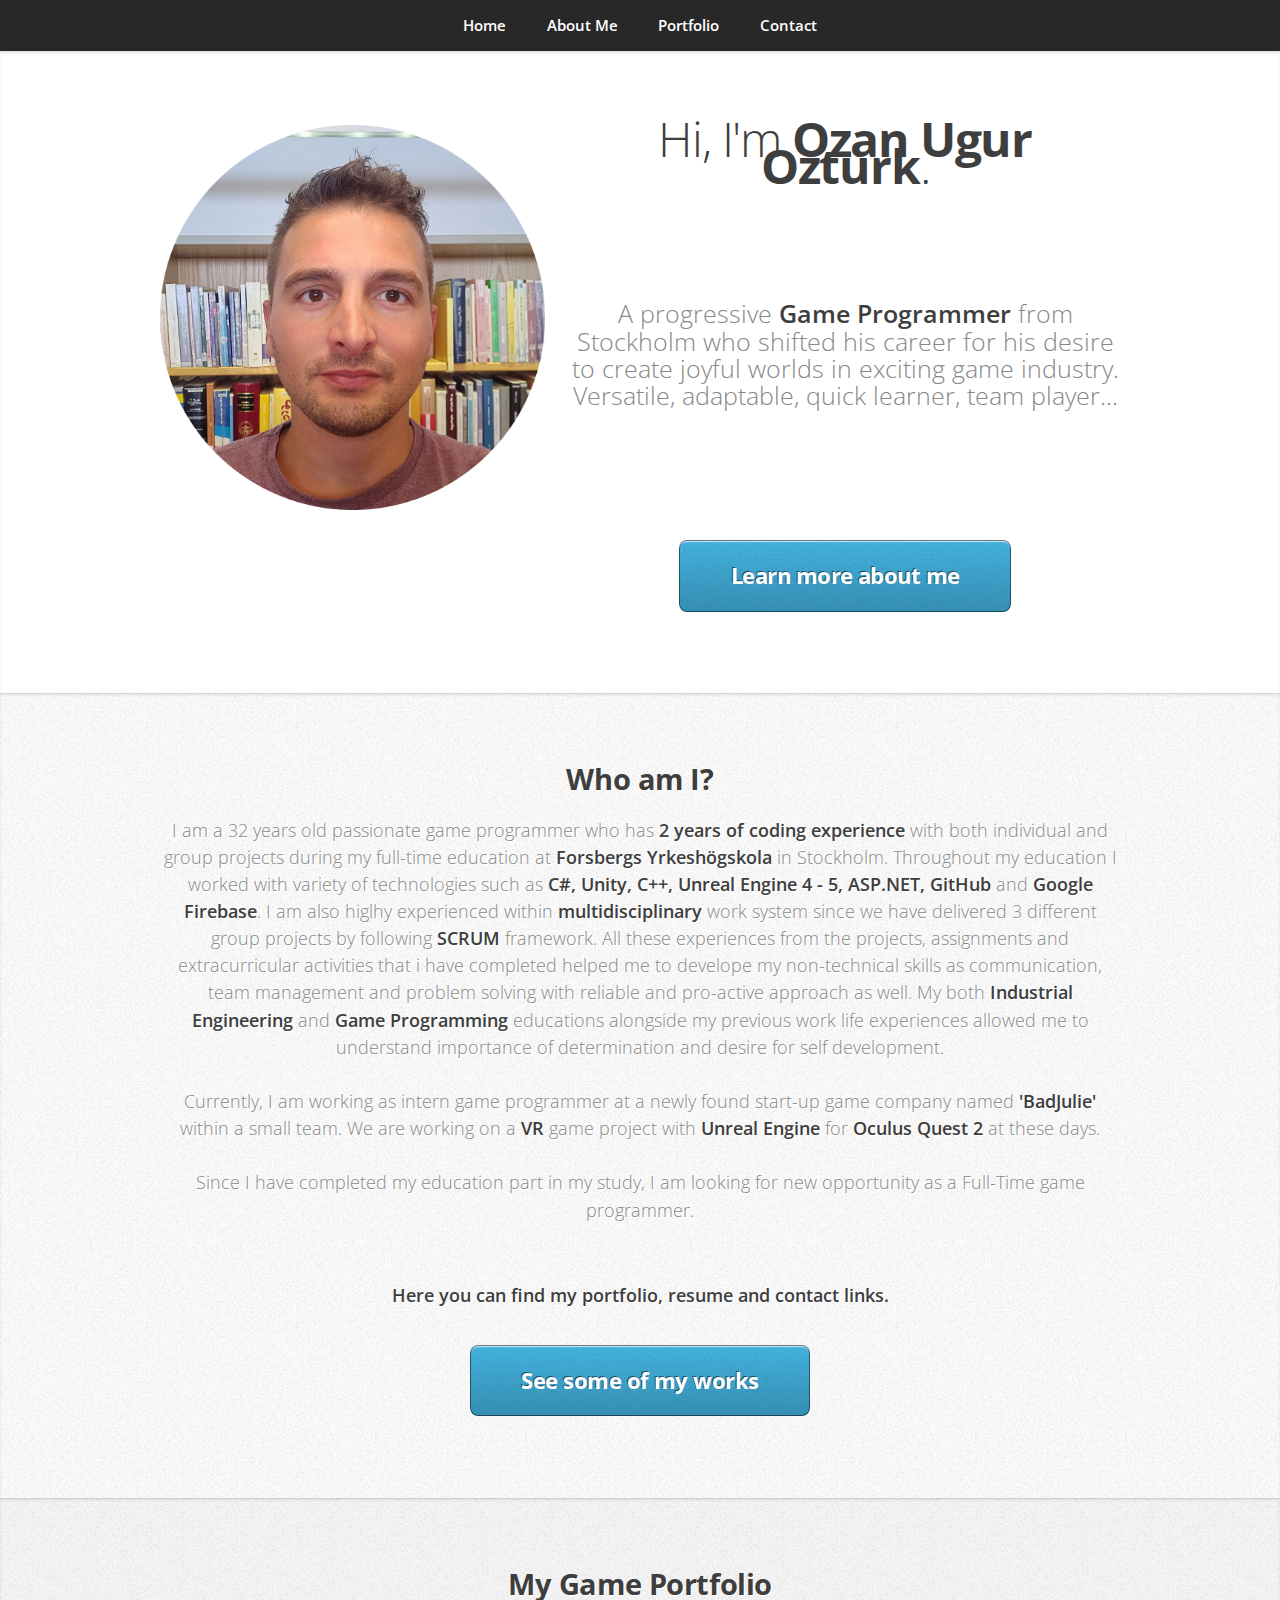
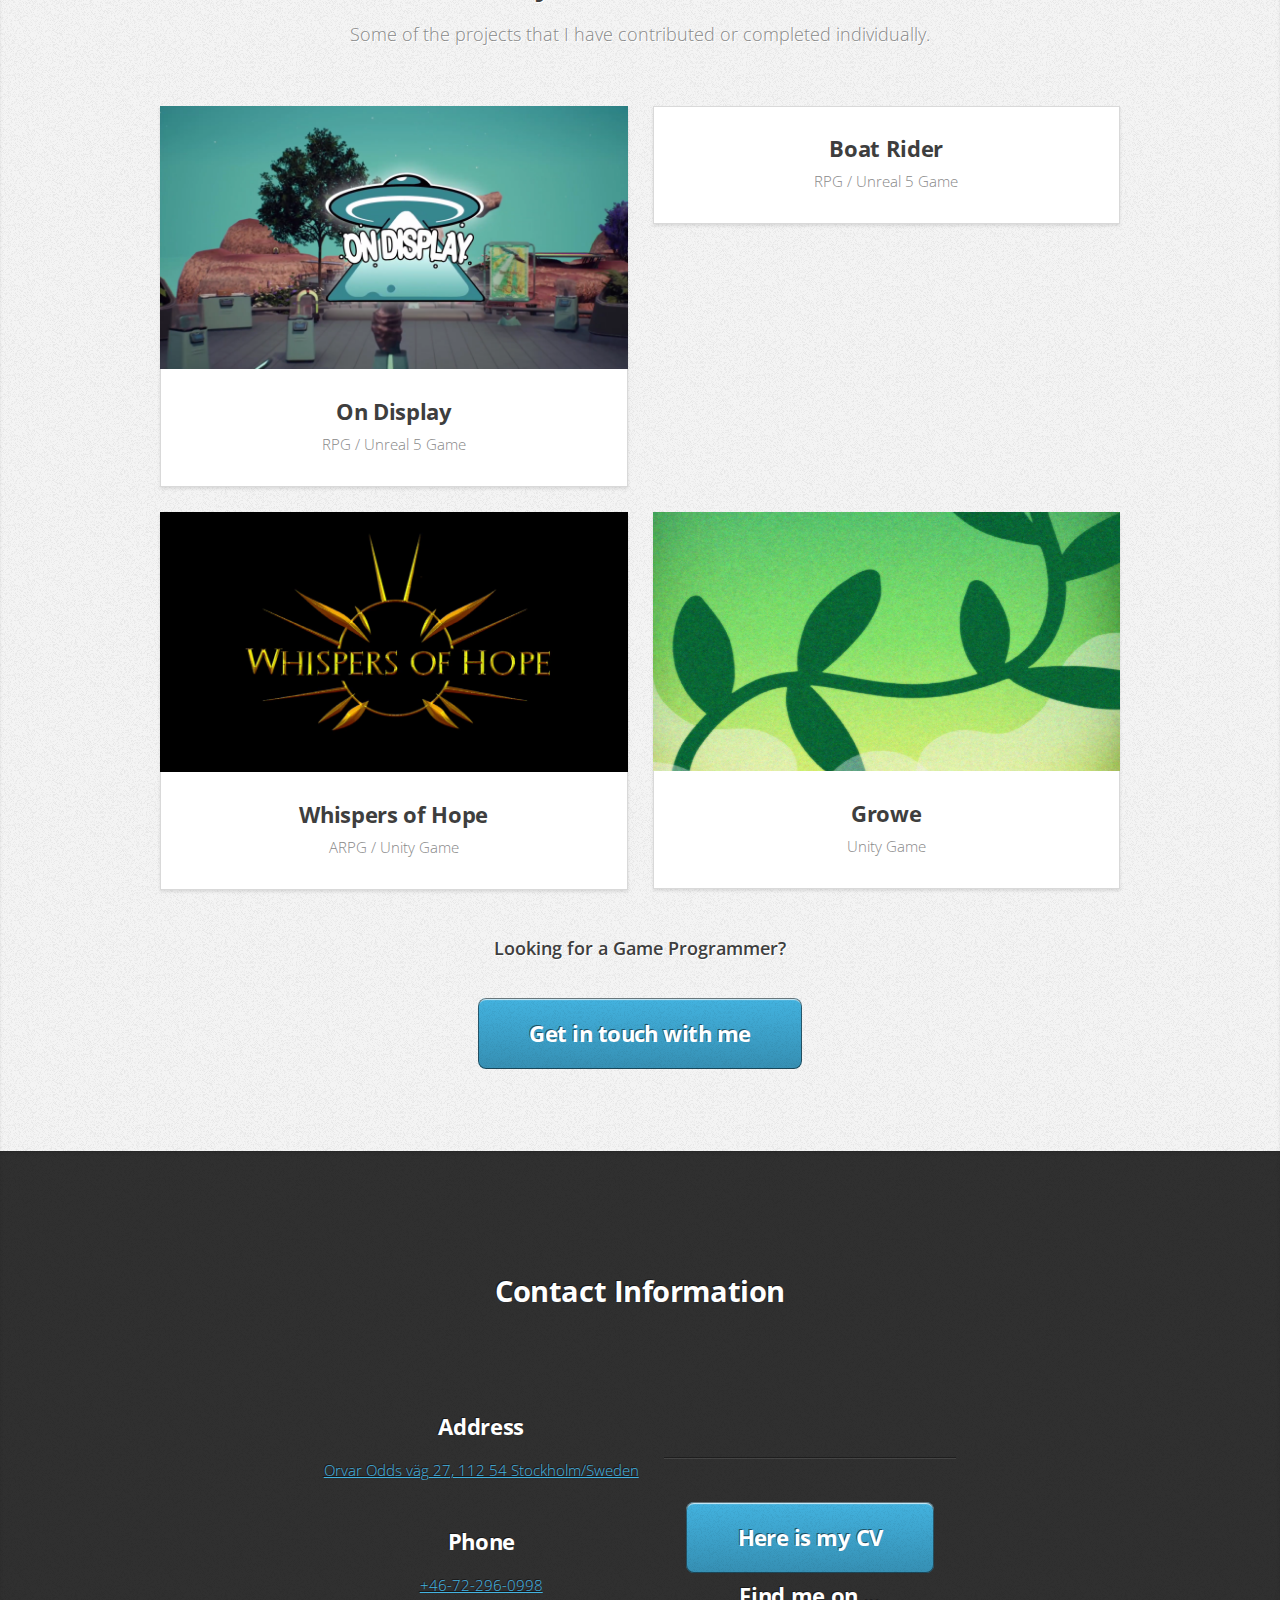
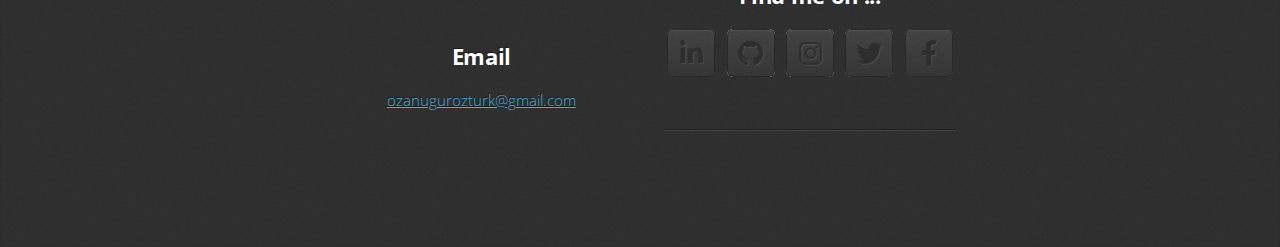
==== commit cdebc539: "Resizing Info Photos" ====
--- a/index.html
+++ b/index.html
@@ -117,9 +117,9 @@
 		<!-- Contact -->
 			<article id="contact" class="wrapper style4">
 				<header>
-					<h2>Contact Information</h2>
 					<br>
 					<br>
+					<h2>Contact Information</h2>
 					<br>
 				</header>
 				<div class="row aln-center">
@@ -142,7 +142,7 @@
 						
 						<div class="col-12">
 							<hr />
-							<a href="https://drive.google.com/file/d/1_2Q8PajZAAC-Q1PLyHv4RQEf5afOa9VP/view?usp=sharing" target="_blank" class="button large scrolly">Here is my CV</a>
+							<a href="https://drive.google.com/file/d/1to6QAal3jpwZZfFtAIZoSwUtl21Lxx87/view?usp=sharing" target="_blank" class="button large scrolly">Here is my CV</a>
 							<h3>Find me on ...</h3>
 							<ul class="social">
 								<li><a href="https://www.linkedin.com/in/ozan-ugur-ozturk-198a45a2" target="_blank" class="icon brands fa-linkedin-in"><span class="label">LinkedIn</span></a></li>
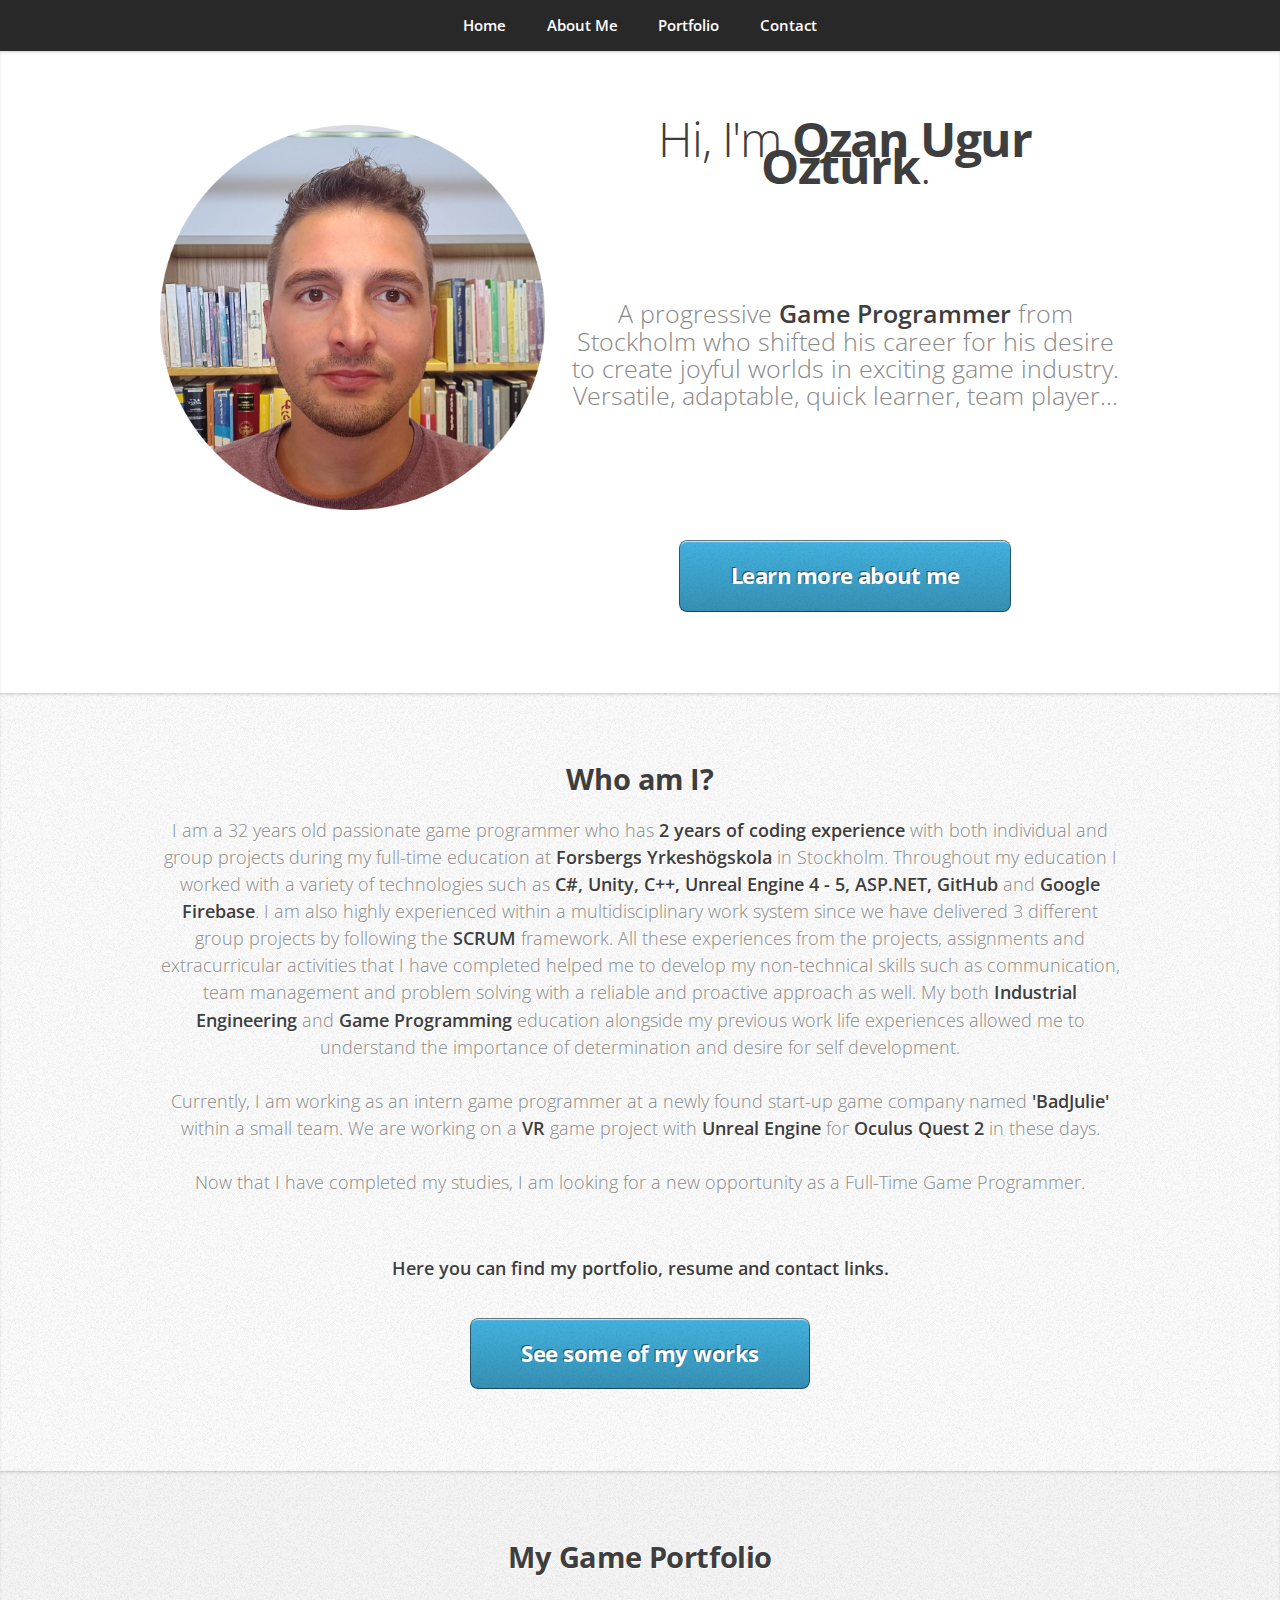
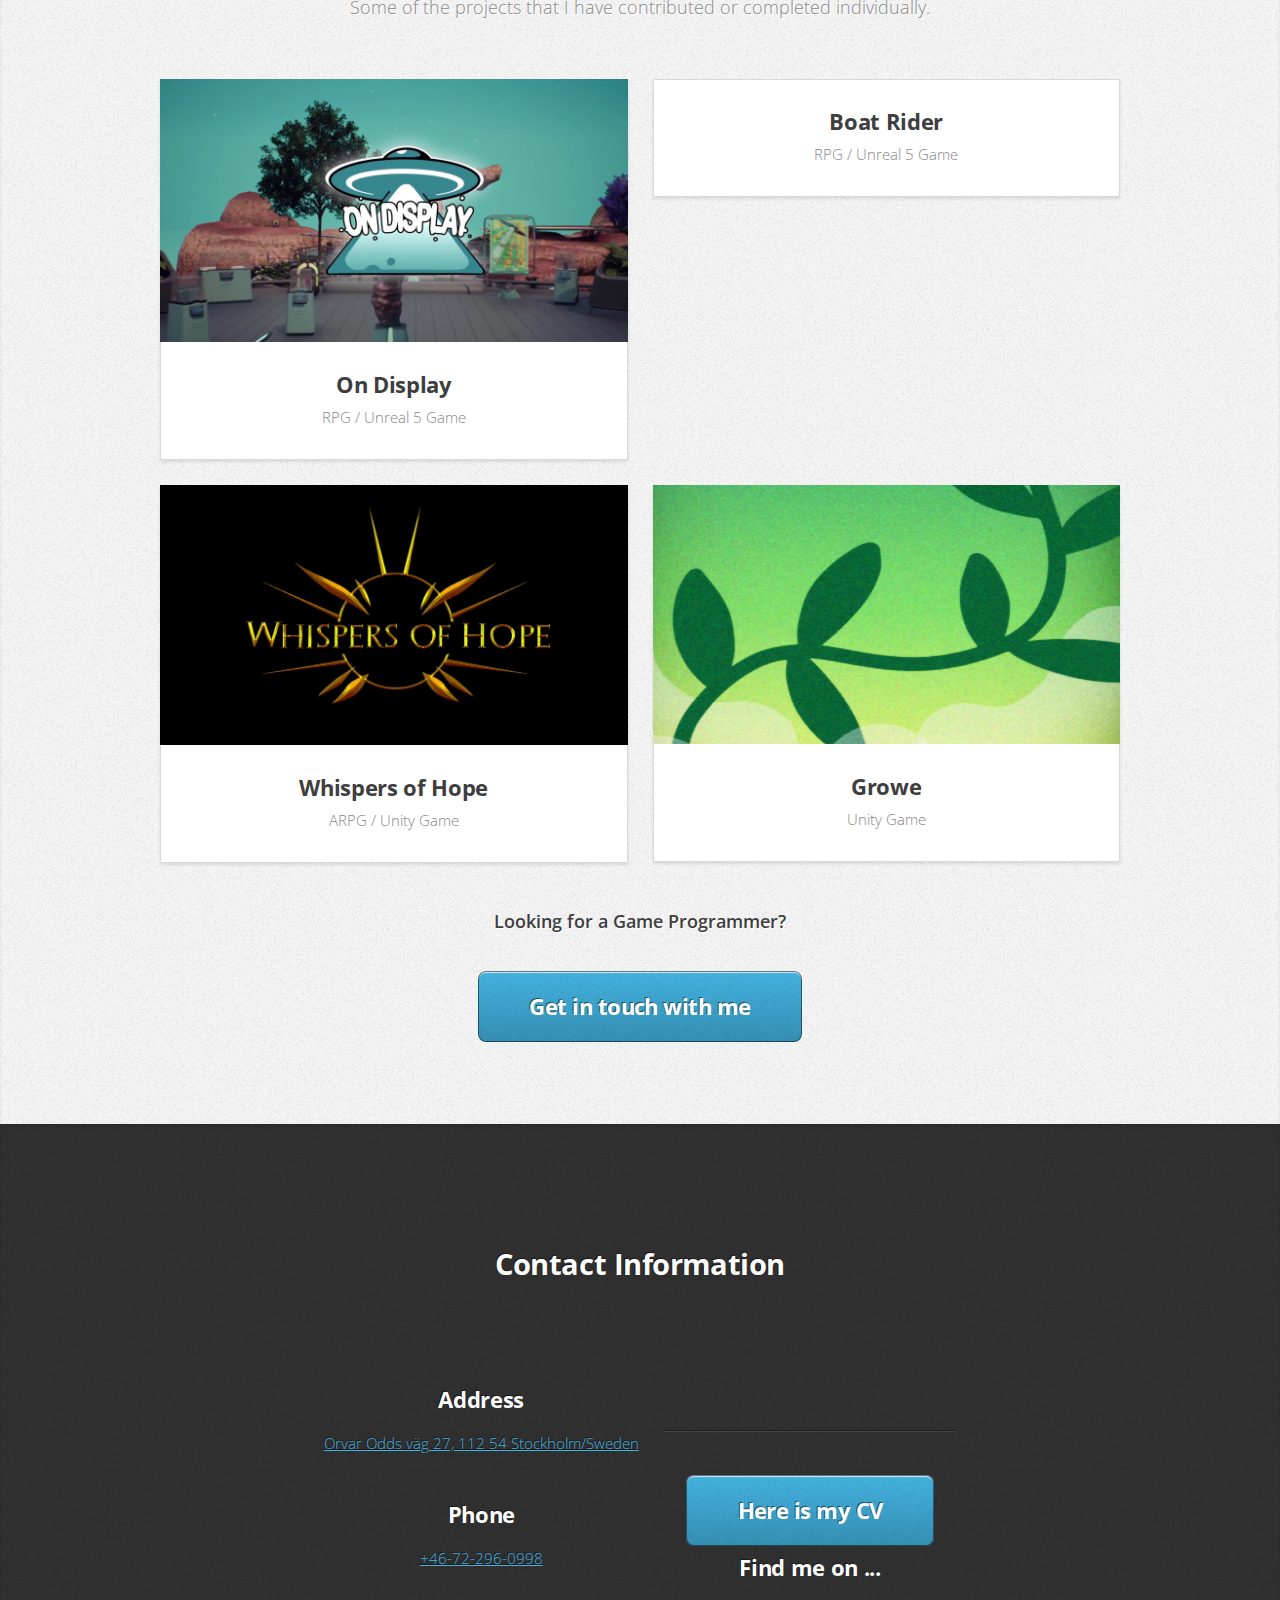
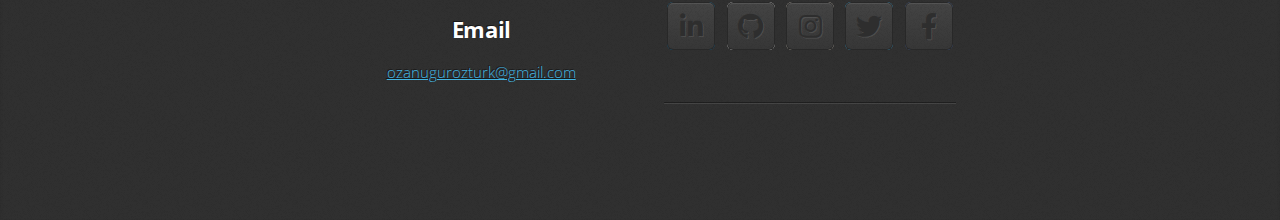
==== commit 7e33f787: "Update on about me" ====
--- a/index.html
+++ b/index.html
@@ -1,12 +1,8 @@
 <!DOCTYPE HTML>
-<!--
-	Miniport by HTML5 UP
-	html5up.net | @ajlkn
-	Free for personal and commercial use under the CCA 3.0 license (html5up.net/license)
--->
+
 <html>
 	<head>
-		<title>Miniport by HTML5 UP</title>
+		<title>Ozan Ugur Ozturk Portfolio</title>
 		<meta charset="utf-8" />
 		<meta name="viewport" content="width=device-width, initial-scale=1, user-scalable=no" />
 		<link rel="stylesheet" href="assets/css/main.css" />
@@ -52,14 +48,14 @@
 					<header>
 						<h2>Who am I?</h2>
 						<p>I am a 32 years old passionate game programmer who has <strong>2 years of coding experience</strong> with both individual and group projects during my full-time education at <strong>Forsbergs Yrkeshögskola</strong> in Stockholm. 
-							Throughout my education I worked with variety of technologies such as <strong>C#, Unity, C++, Unreal Engine 4 - 5, ASP.NET, GitHub</strong> and <strong>Google Firebase</strong>. I am also higlhy experienced 
-							within <strong>multidisciplinary</strong> work system since we have delivered 3 different group projects by following <strong>SCRUM</strong> framework. All these experiences from the projects, assignments and extracurricular activities that i have completed 
-							helped me to develope my non-technical skills as communication, team management and problem solving with reliable and pro-active approach as well. My both <strong>Industrial Engineering</strong> and <strong>Game Programming</strong> 
-							educations alongside my previous work life experiences allowed me to understand importance of determination and desire for self development.</p>
+							Throughout my education I worked with a variety of technologies such as <strong>C#, Unity, C++, Unreal Engine 4 - 5, ASP.NET, GitHub</strong> and <strong>Google Firebase</strong>. I am also highly experienced within a multidisciplinary
+							work system since we have delivered 3 different group projects by following the <strong>SCRUM</strong> framework. All these experiences from the projects, assignments and extracurricular activities that I have completed helped me to 
+							develop my non-technical skills such as communication, team management and problem solving with a reliable and proactive approach as well. My both <strong>Industrial Engineering</strong> and <strong>Game Programming</strong> 
+							education alongside my previous work life experiences allowed me to understand the importance of determination and desire for self development.</p>
 						<br> 
-						<p>Currently, I am working as intern game programmer at a newly found start-up game company named <strong>'BadJulie'</strong> within a small team. We are working on a <strong>VR</strong> game project with <strong and ital>Unreal Engine</strong> for <strong>Oculus Quest 2</strong> at these days. </p>
+						<p>Currently, I am working as an intern game programmer at a newly found start-up game company named <strong>'BadJulie'</strong> within a small team. We are working on a <strong>VR</strong> game project with <strong and ital>Unreal Engine</strong> for <strong>Oculus Quest 2</strong> in these days. </p>
 						<br> 
-						<p>Since I have completed my education part in my study, I am looking for new opportunity as a Full-Time game programmer.</p>
+						<p>Now that I have completed my studies, I am looking for a new opportunity as a Full-Time Game Programmer.</p>
 					</header>
 
 					<footer>
@@ -142,7 +138,7 @@
 						
 						<div class="col-12">
 							<hr />
-							<a href="https://drive.google.com/file/d/1to6QAal3jpwZZfFtAIZoSwUtl21Lxx87/view?usp=sharing" target="_blank" class="button large scrolly">Here is my CV</a>
+							<a href="https://drive.google.com/file/d/1RYKBhe5OUEeT7SSynGC_Qt90THa5S1qE/view?usp=sharing" target="_blank" class="button large scrolly">Here is my CV</a>
 							<h3>Find me on ...</h3>
 							<ul class="social">
 								<li><a href="https://www.linkedin.com/in/ozan-ugur-ozturk-198a45a2" target="_blank" class="icon brands fa-linkedin-in"><span class="label">LinkedIn</span></a></li>
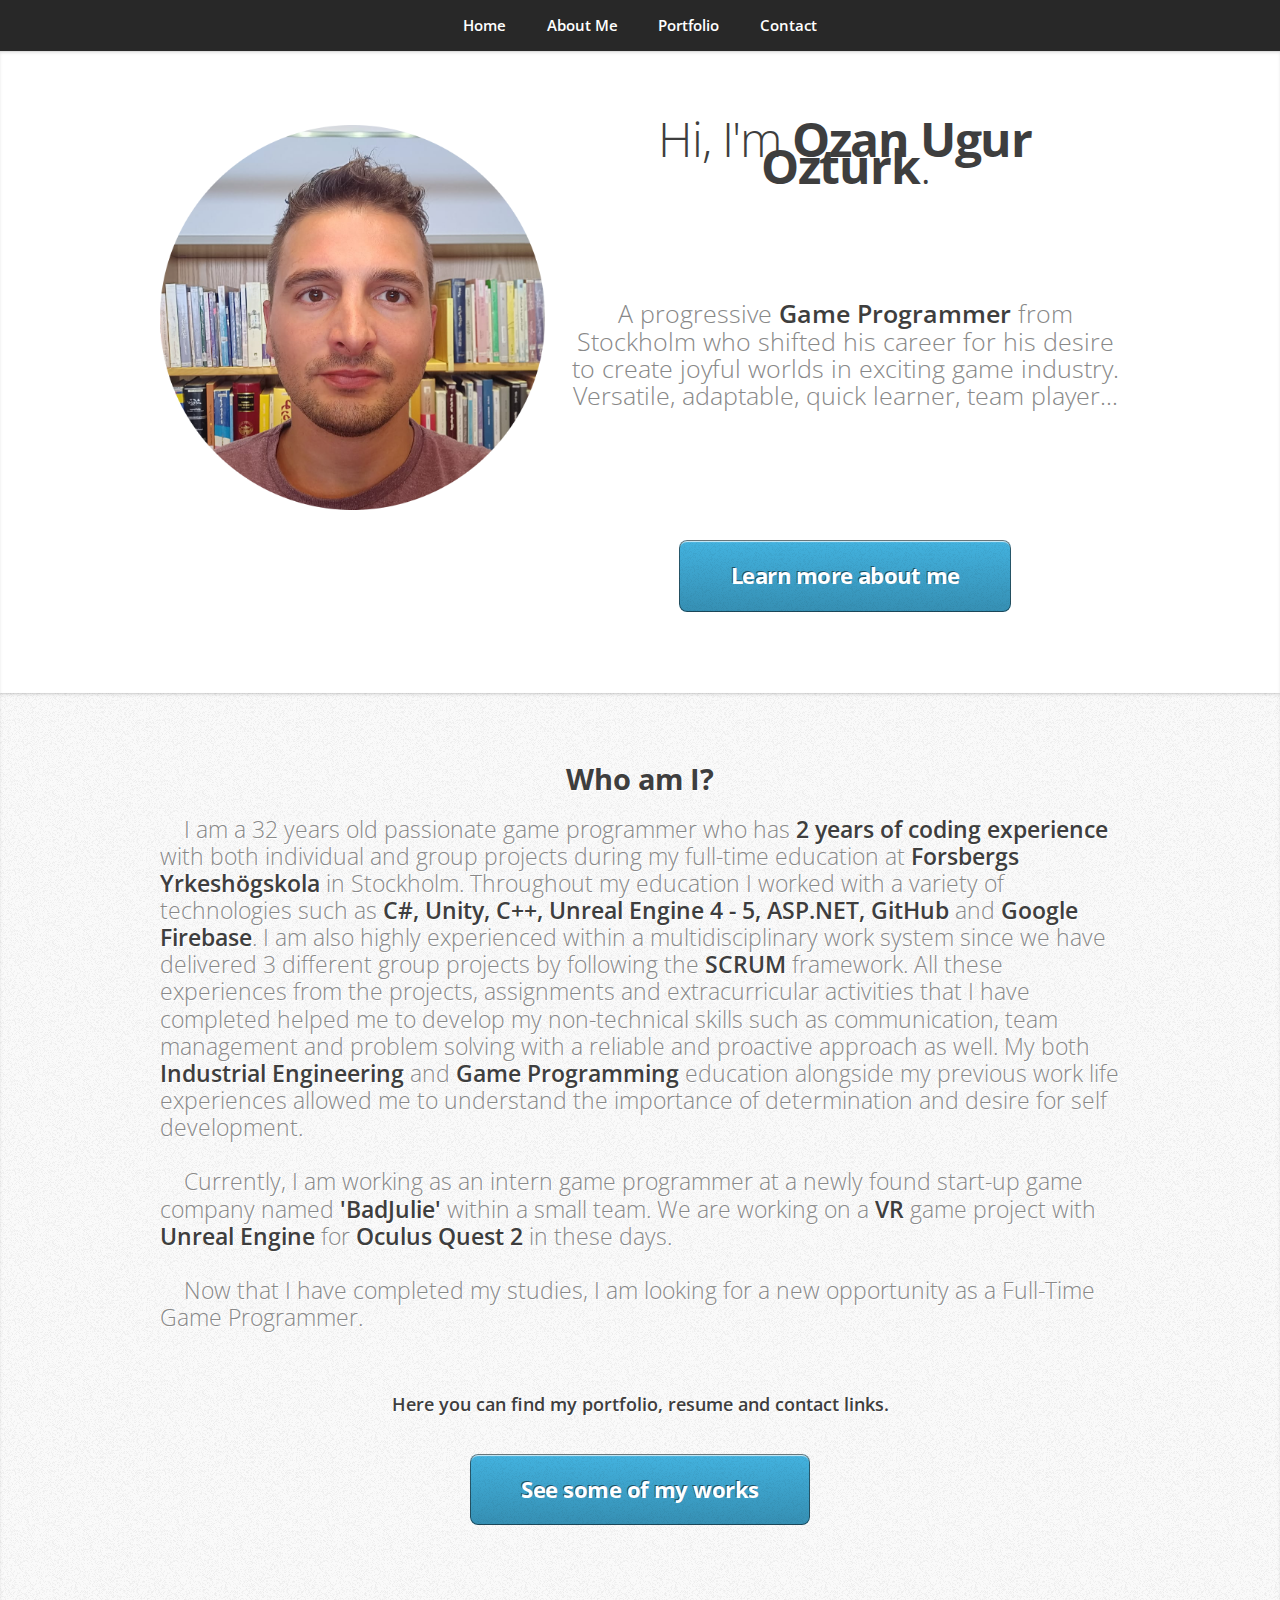
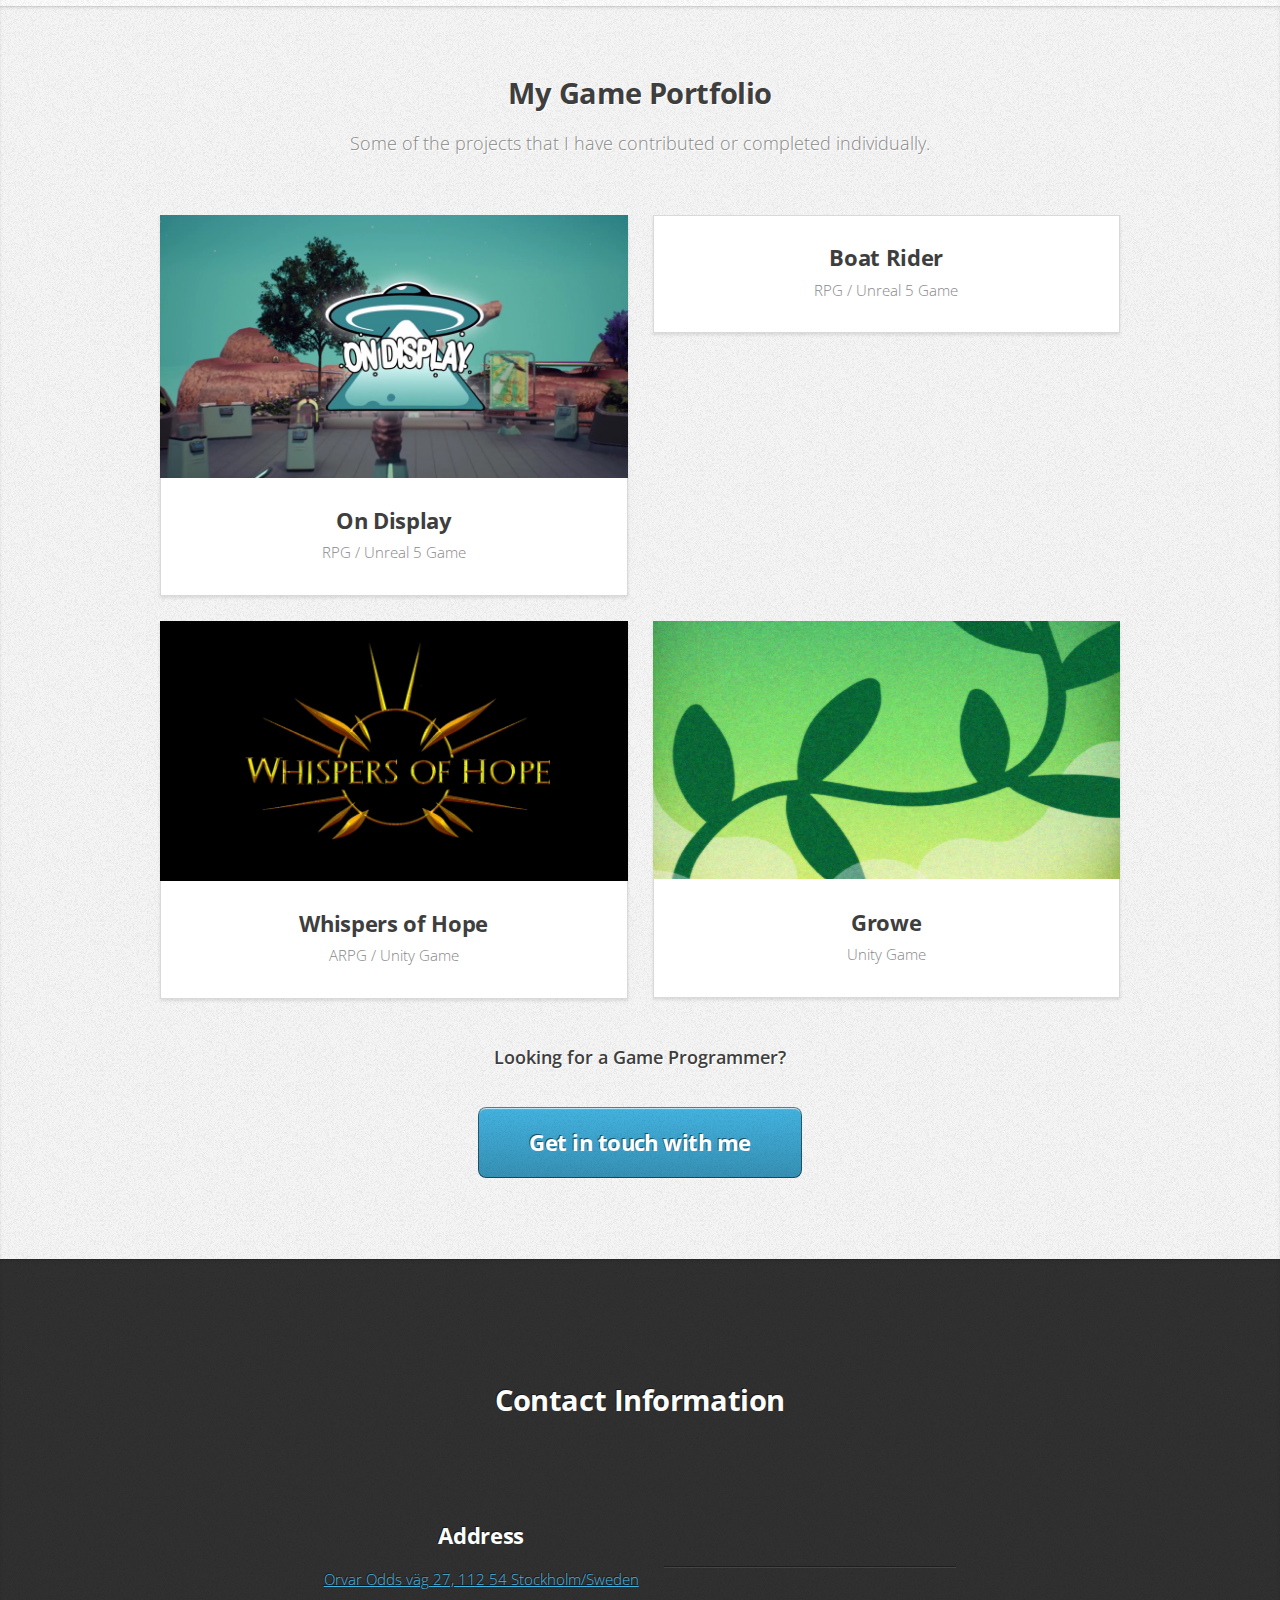
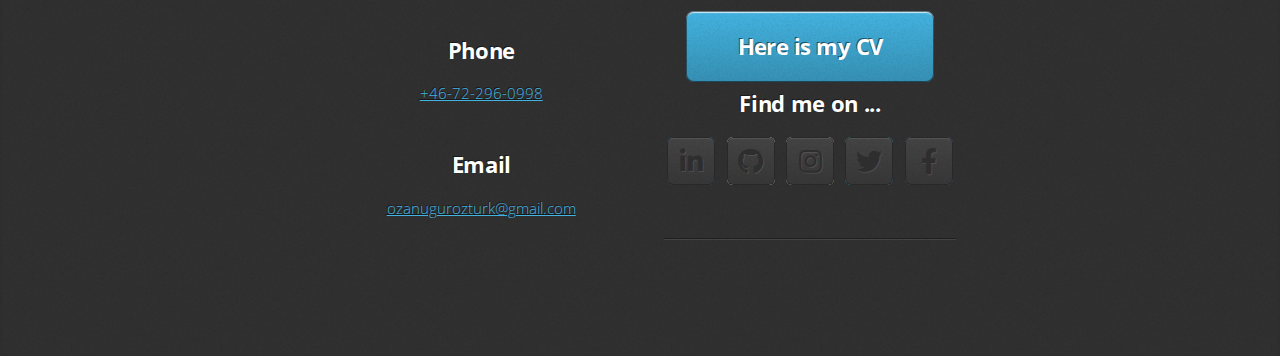
==== commit 1dbd6f62: "Update on about me and removal of On-Display GitHub link" ====
--- a/index.html
+++ b/index.html
@@ -47,17 +47,16 @@
 				<div class="container">
 					<header>
 						<h2>Who am I?</h2>
-						<p>I am a 32 years old passionate game programmer who has <strong>2 years of coding experience</strong> with both individual and group projects during my full-time education at <strong>Forsbergs Yrkeshögskola</strong> in Stockholm. 
+						<p style="text-align:left; justify-self: auto;  font-size:23px"> &nbsp;&nbsp;&nbsp;&nbsp;I am a 32 years old passionate game programmer who has <strong>2 years of coding experience</strong> with both individual and group projects during my full-time education at <strong>Forsbergs Yrkeshögskola</strong> in Stockholm. 
 							Throughout my education I worked with a variety of technologies such as <strong>C#, Unity, C++, Unreal Engine 4 - 5, ASP.NET, GitHub</strong> and <strong>Google Firebase</strong>. I am also highly experienced within a multidisciplinary
 							work system since we have delivered 3 different group projects by following the <strong>SCRUM</strong> framework. All these experiences from the projects, assignments and extracurricular activities that I have completed helped me to 
 							develop my non-technical skills such as communication, team management and problem solving with a reliable and proactive approach as well. My both <strong>Industrial Engineering</strong> and <strong>Game Programming</strong> 
 							education alongside my previous work life experiences allowed me to understand the importance of determination and desire for self development.</p>
-						<br> 
-						<p>Currently, I am working as an intern game programmer at a newly found start-up game company named <strong>'BadJulie'</strong> within a small team. We are working on a <strong>VR</strong> game project with <strong and ital>Unreal Engine</strong> for <strong>Oculus Quest 2</strong> in these days. </p>
-						<br> 
-						<p>Now that I have completed my studies, I am looking for a new opportunity as a Full-Time Game Programmer.</p>
+						<br>
+						<p style="text-align:left; justify-self: auto;  font-size:23px">&nbsp;&nbsp;&nbsp;&nbsp;Currently, I am working as an intern game programmer at a newly found start-up game company named <strong>'BadJulie'</strong> within a small team. We are working on a <strong>VR</strong> game project with <strong and ital>Unreal Engine</strong> for <strong>Oculus Quest 2</strong> in these days. </p>
+						<br>
+						<p style="text-align:left; justify-self: auto;  font-size:23px">&nbsp;&nbsp;&nbsp;&nbsp;Now that I have completed my studies, I am looking for a new opportunity as a Full-Time Game Programmer.</p>
 					</header>
-
 					<footer>
 						<p><strong>Here you can find my portfolio, resume and contact links. </strong></p>
 						<a href="#portfolio" class="button large scrolly">See some of my works</a>
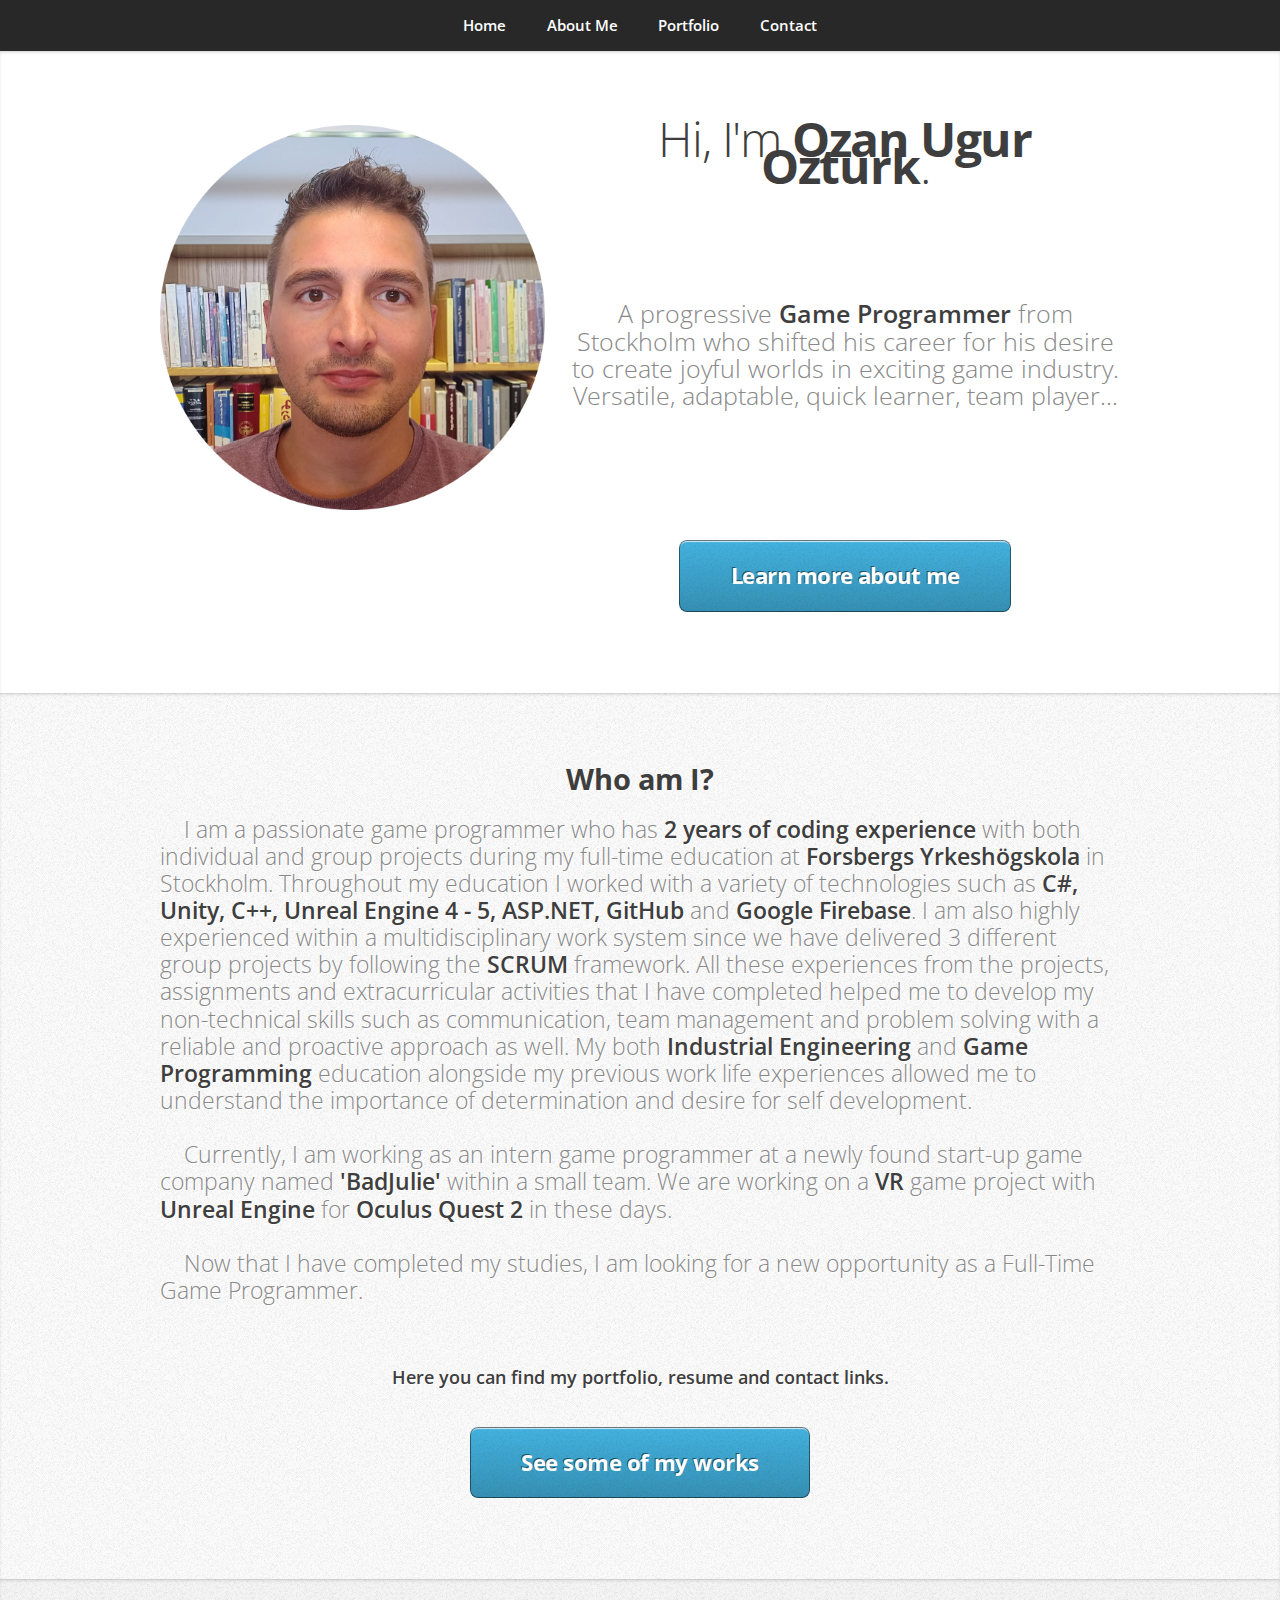
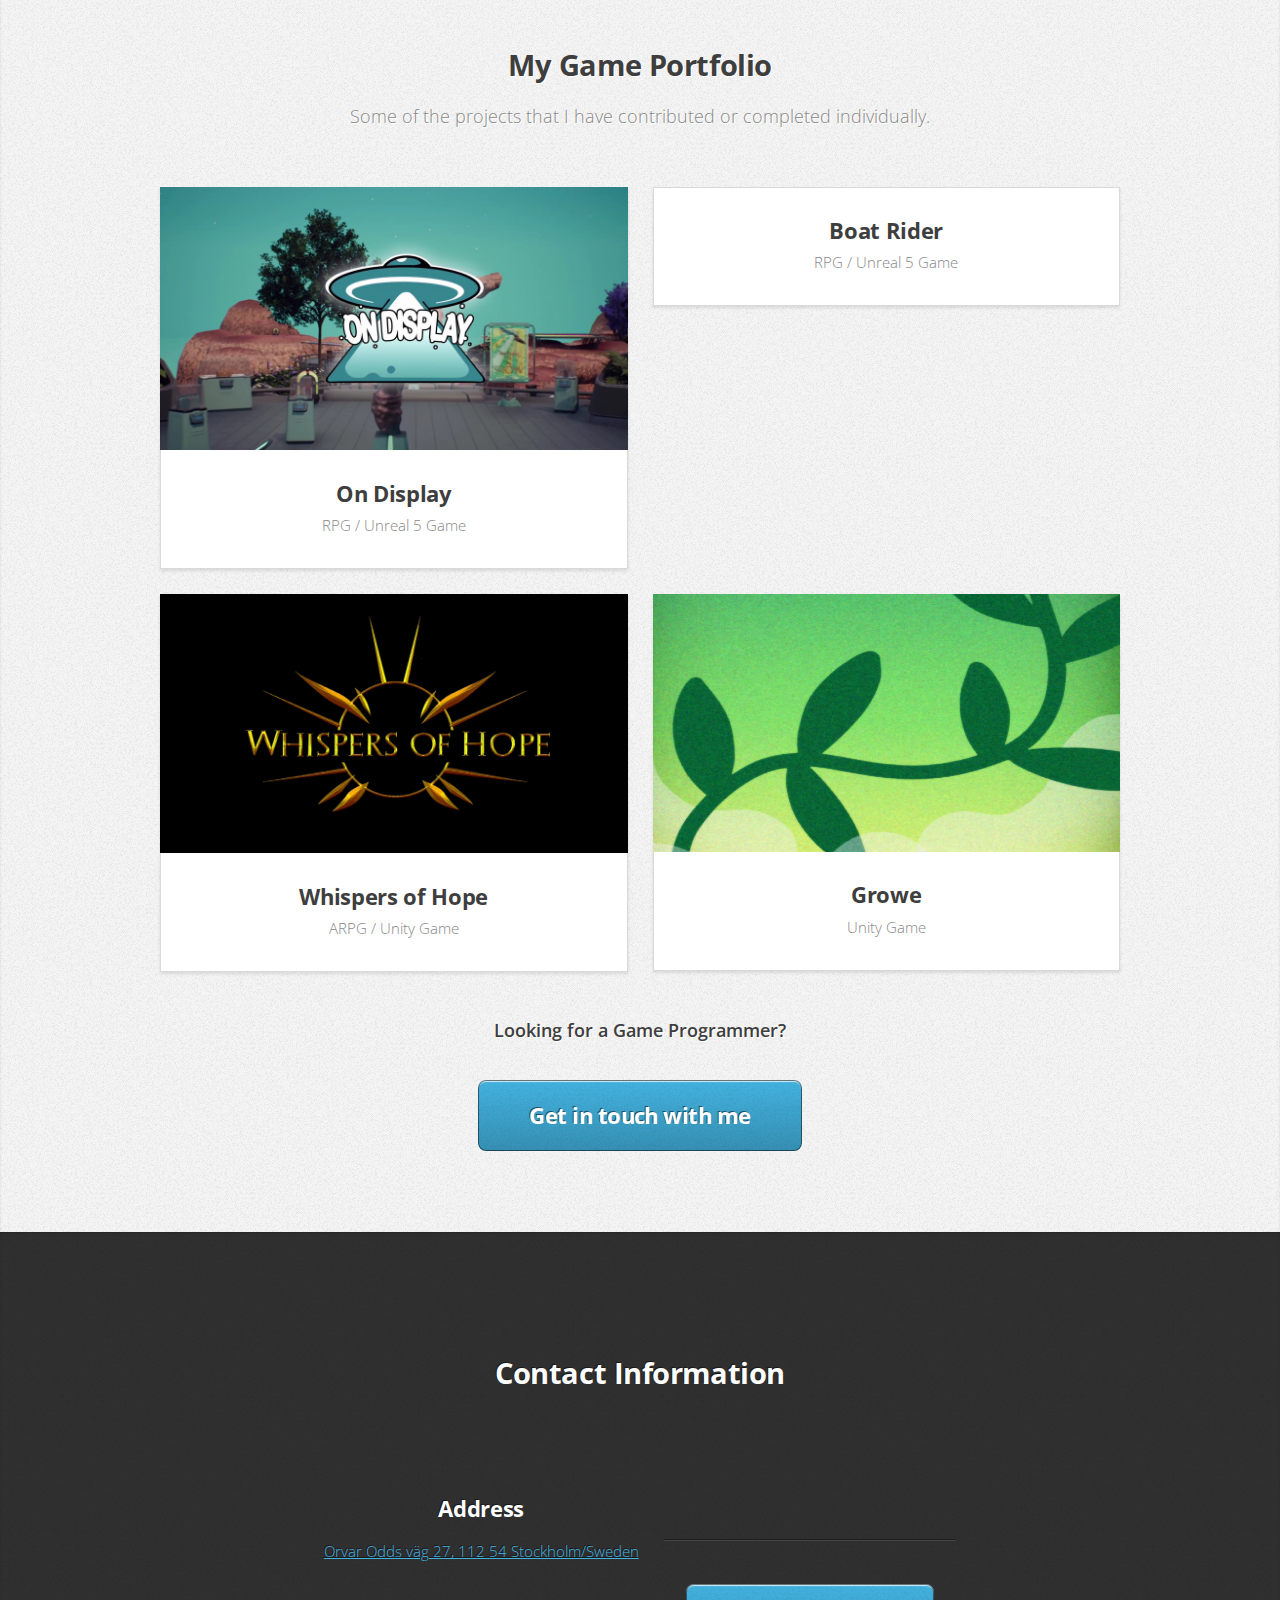
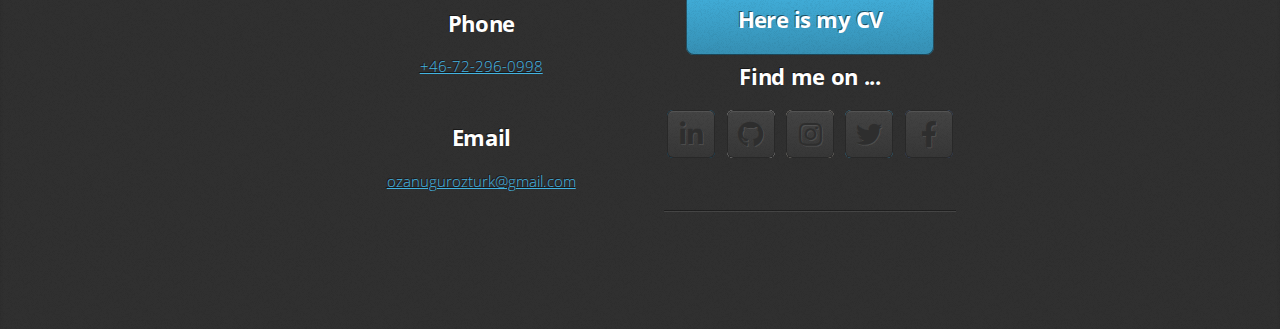
==== commit 39f9e921: "Update index.html" ====
--- a/index.html
+++ b/index.html
@@ -47,7 +47,7 @@
 				<div class="container">
 					<header>
 						<h2>Who am I?</h2>
-						<p style="text-align:left; justify-self: auto;  font-size:23px"> &nbsp;&nbsp;&nbsp;&nbsp;I am a 32 years old passionate game programmer who has <strong>2 years of coding experience</strong> with both individual and group projects during my full-time education at <strong>Forsbergs Yrkeshögskola</strong> in Stockholm. 
+						<p style="text-align:left; justify-self: auto;  font-size:23px"> &nbsp;&nbsp;&nbsp;&nbsp;I am a passionate game programmer who has <strong>2 years of coding experience</strong> with both individual and group projects during my full-time education at <strong>Forsbergs Yrkeshögskola</strong> in Stockholm. 
 							Throughout my education I worked with a variety of technologies such as <strong>C#, Unity, C++, Unreal Engine 4 - 5, ASP.NET, GitHub</strong> and <strong>Google Firebase</strong>. I am also highly experienced within a multidisciplinary
 							work system since we have delivered 3 different group projects by following the <strong>SCRUM</strong> framework. All these experiences from the projects, assignments and extracurricular activities that I have completed helped me to 
 							develop my non-technical skills such as communication, team management and problem solving with a reliable and proactive approach as well. My both <strong>Industrial Engineering</strong> and <strong>Game Programming</strong> 
